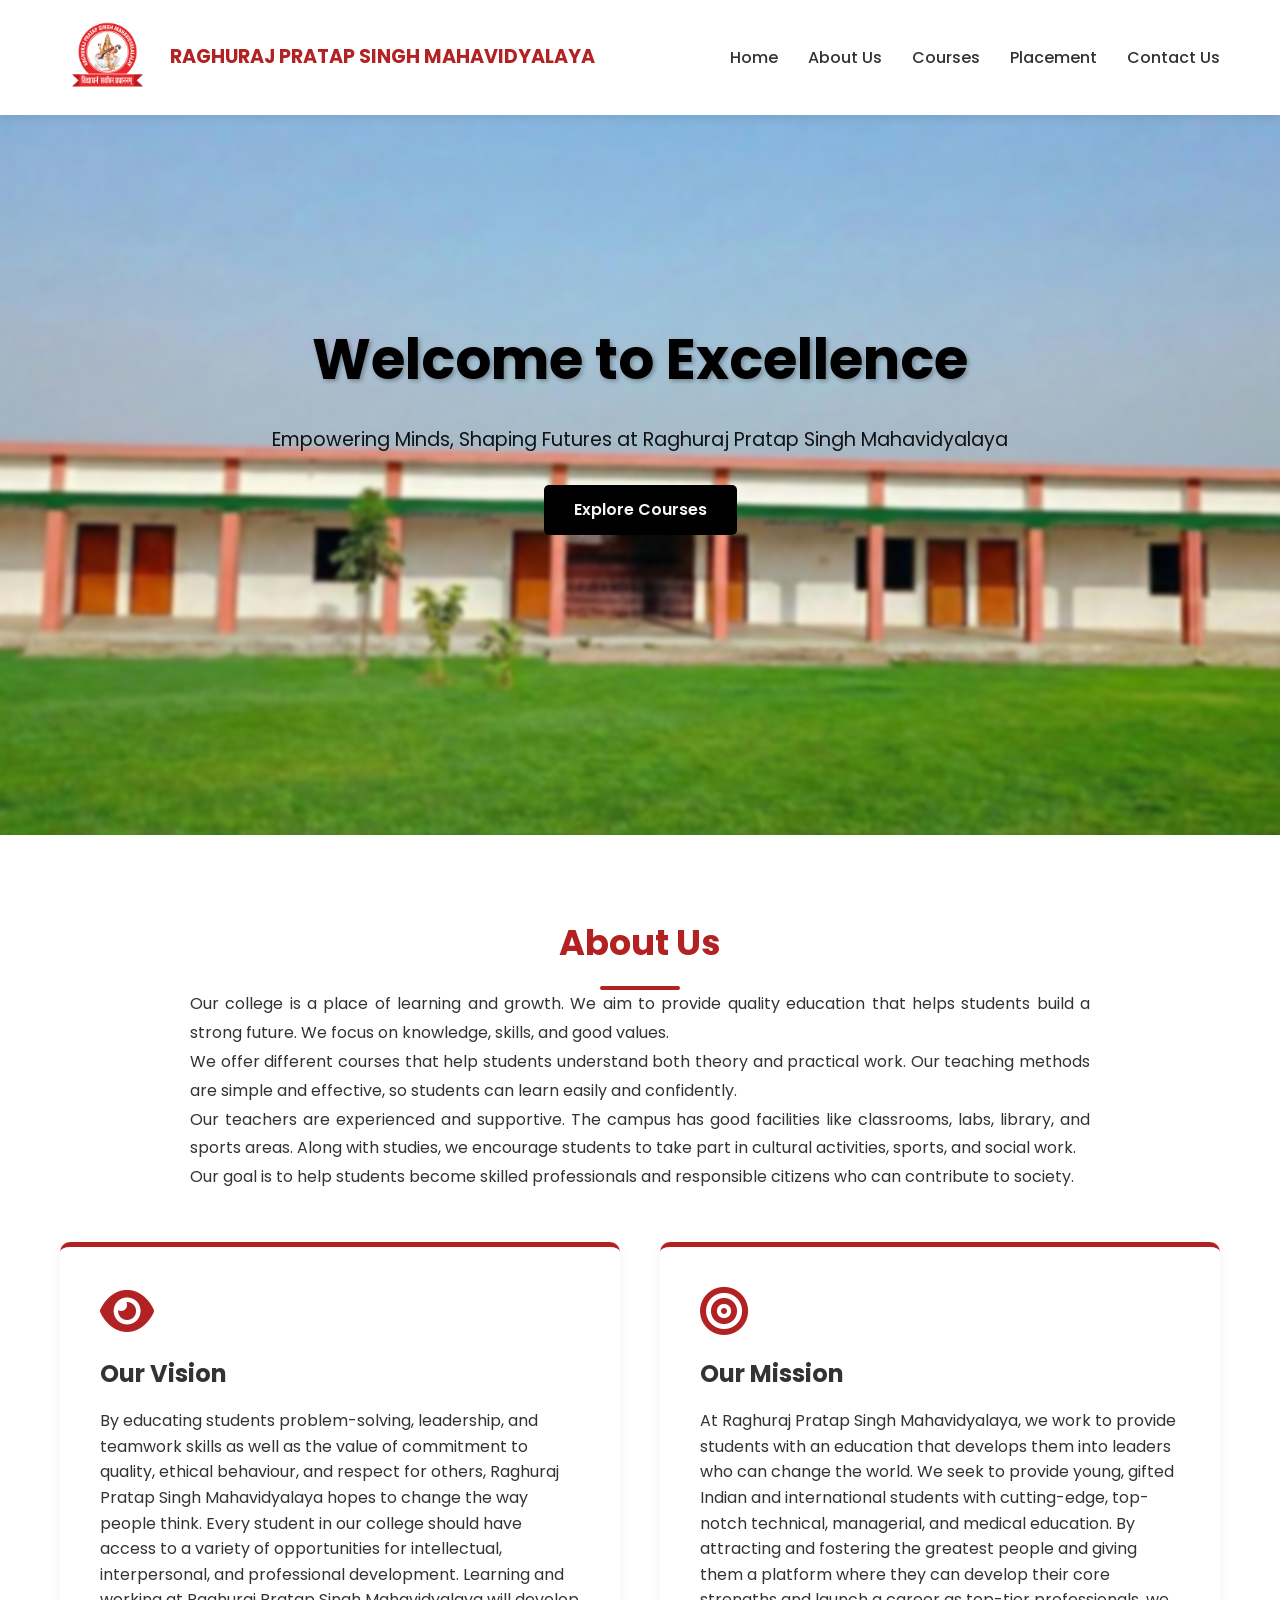
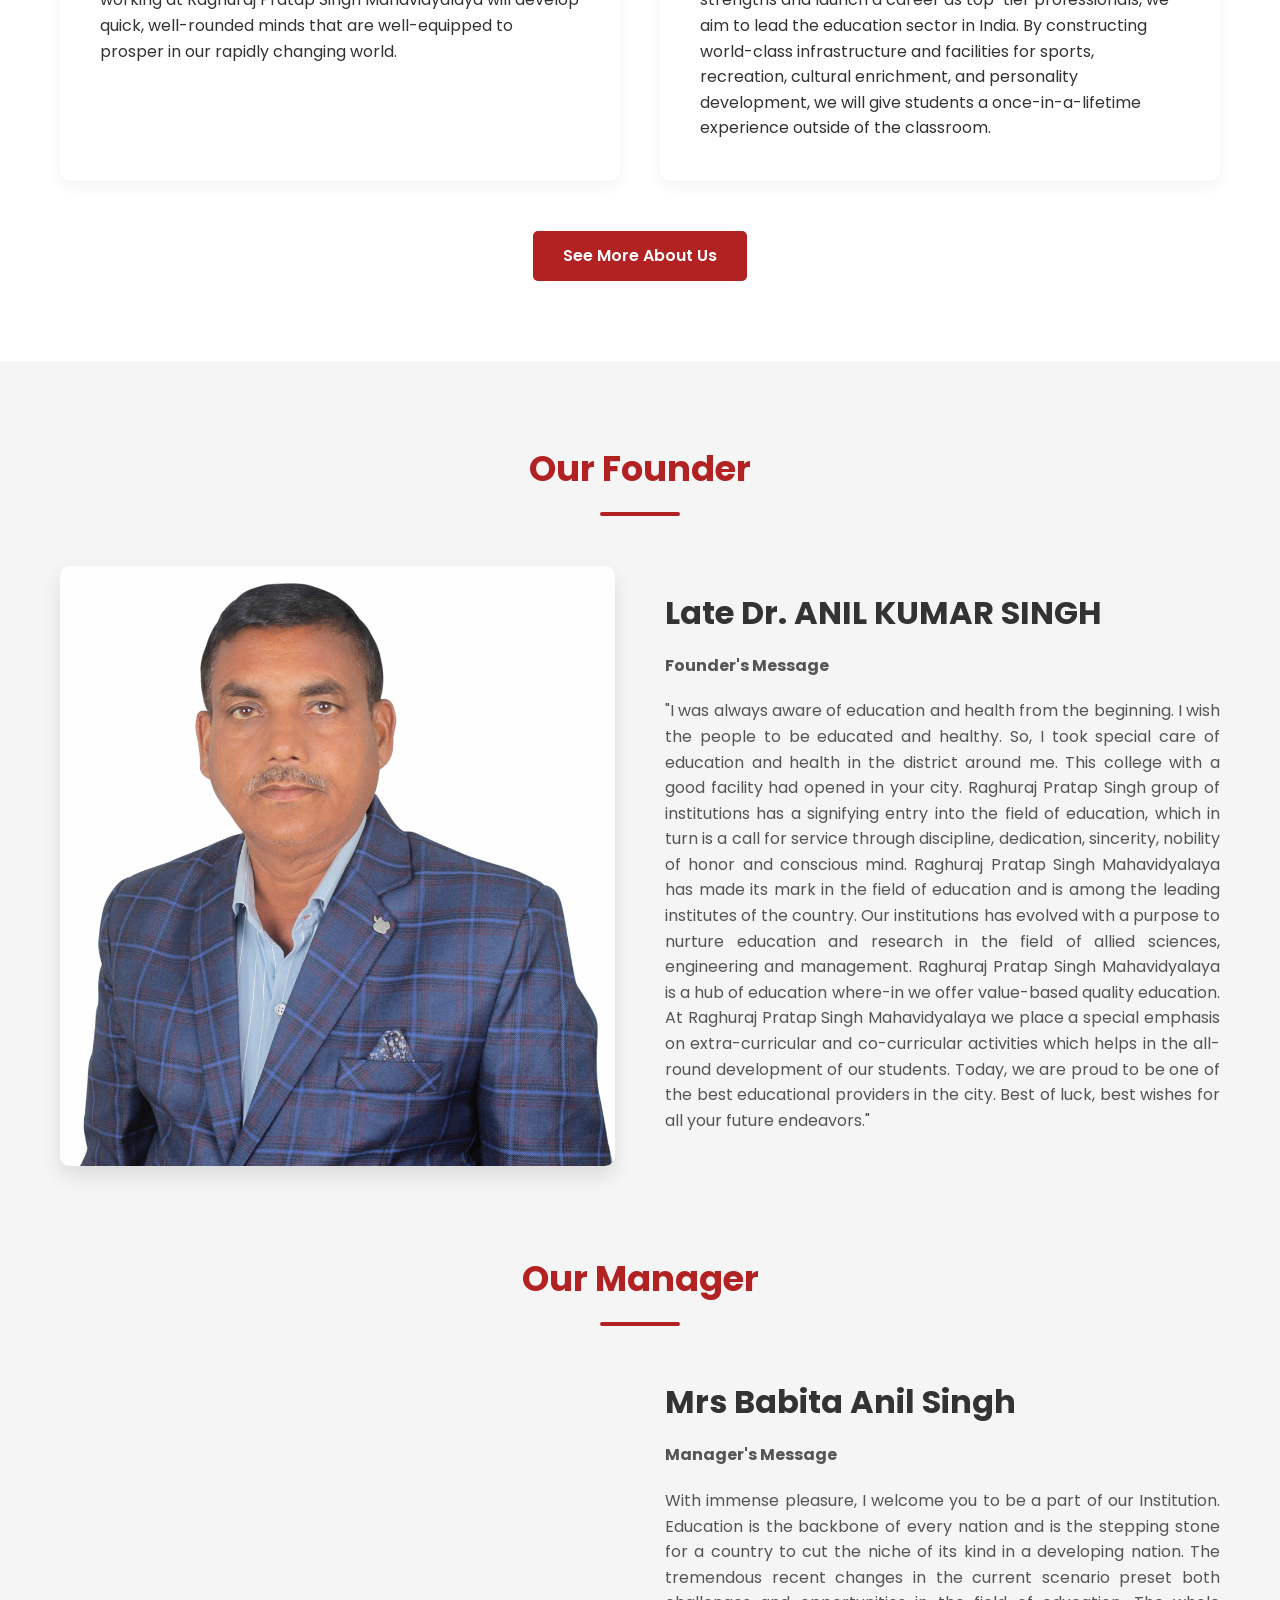
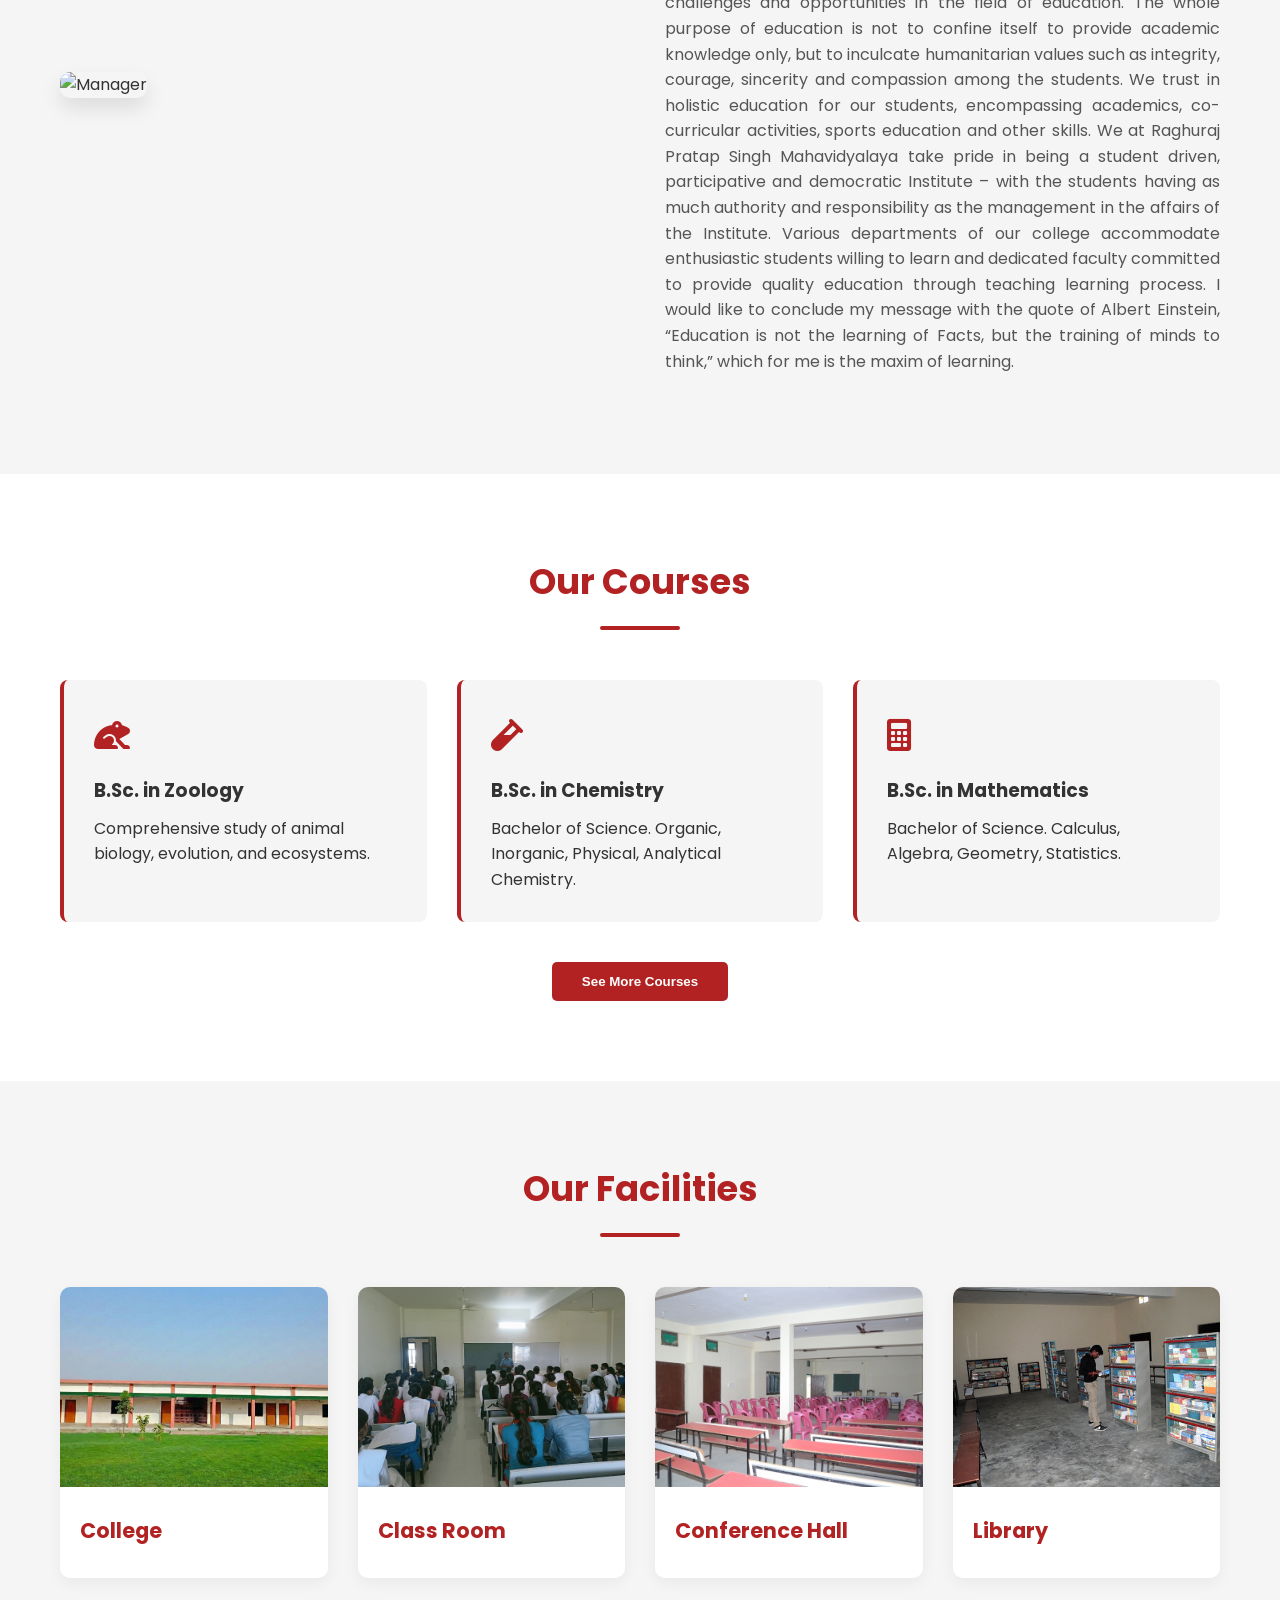
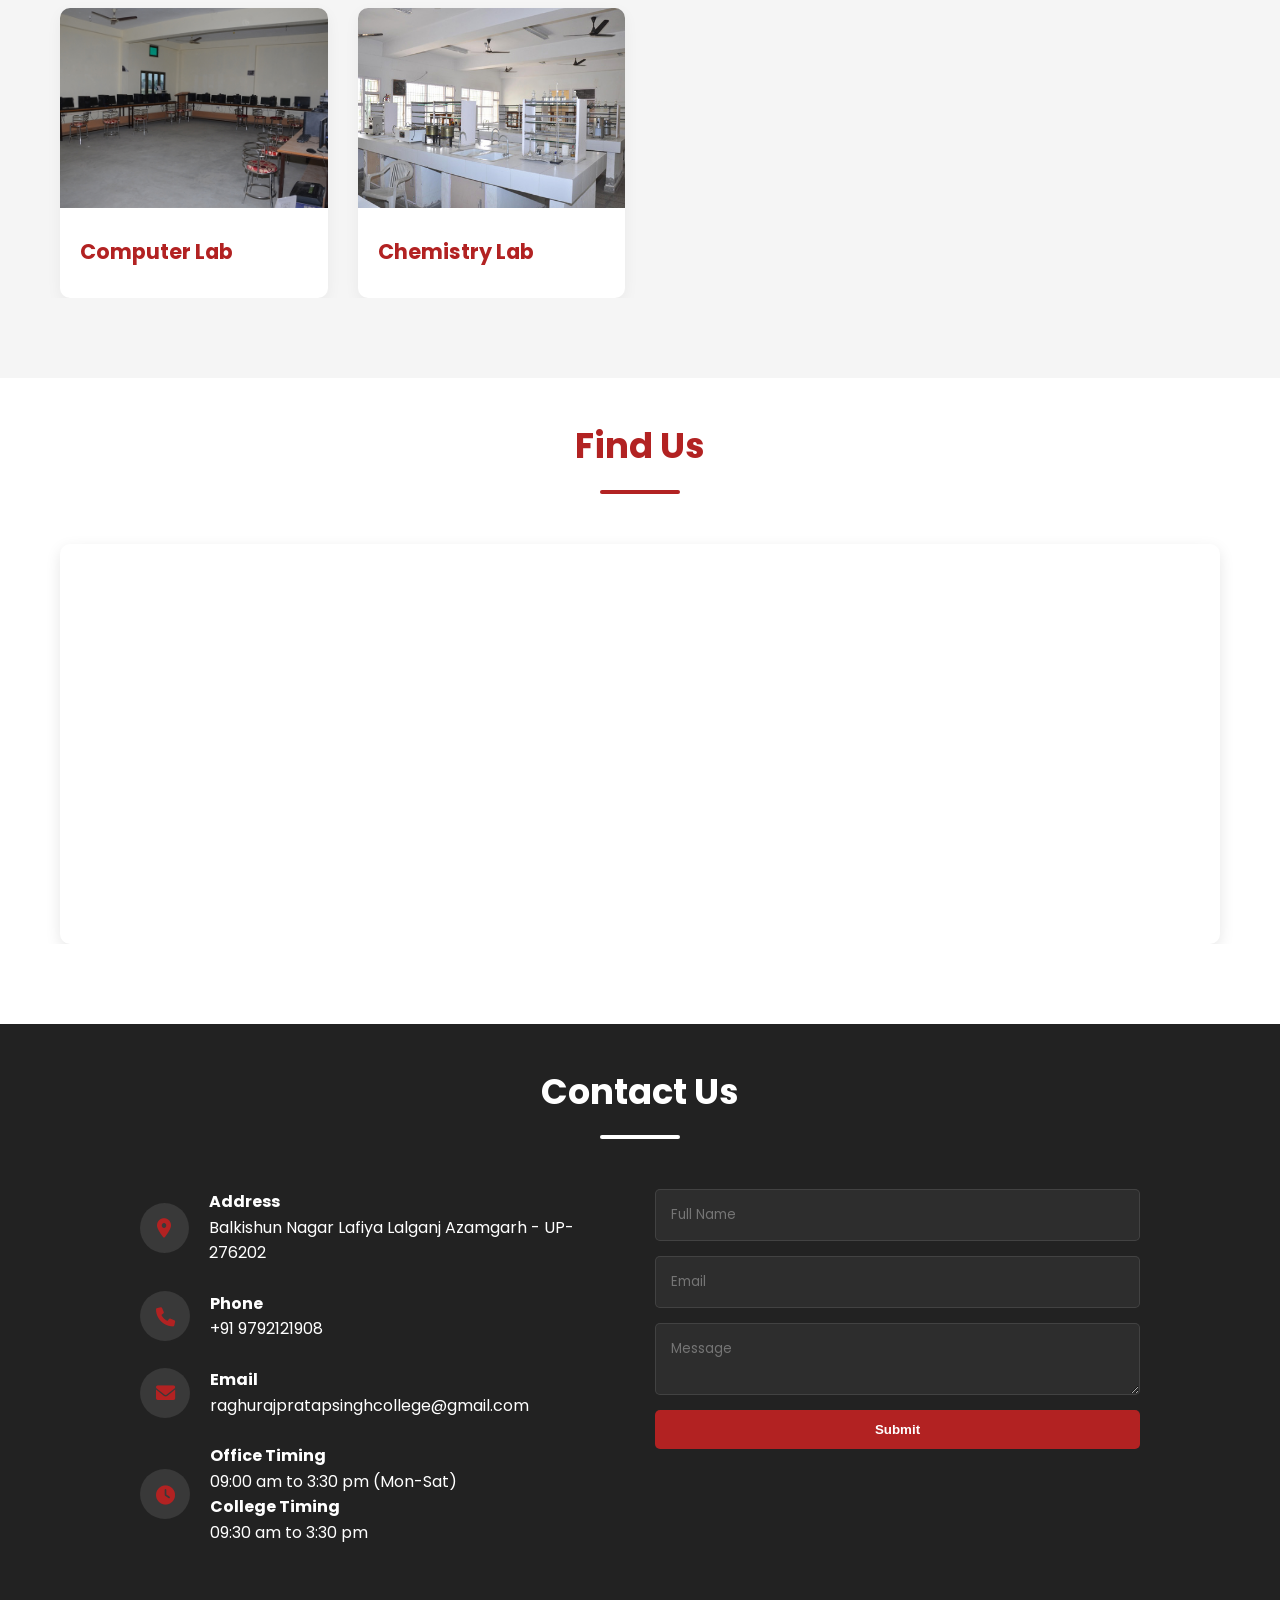
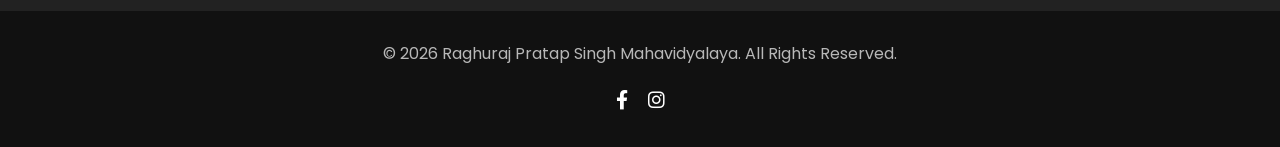
==== index.html @ 6584d087 "version 1" ====
<!doctype html>
<html lang="en">
  <head>
    <meta charset="UTF-8" />
    <meta name="viewport" content="width=device-width, initial-scale=1.0" />
    <title>Raghuraj Pratap Singh Mahavidyalaya</title>
    <link rel="icon" href="logo.png" type="image/x-icon" />
    <link rel="stylesheet" href="style.css" />
    <!-- Google Fonts -->
    <link
      href="https://fonts.googleapis.com/css2?family=Poppins:wght@300;400;500;600;700&display=swap"
      rel="stylesheet"
    />
    <link
      href="https://cdnjs.cloudflare.com/ajax/libs/font-awesome/6.0.0/css/all.min.css"
      rel="stylesheet"
    />
  </head>
  <body>
    <!-- Header Section -->
    <header>
      <div class="container header-content">
        <div class="logo-area">
          <img src="logo.png" alt="College Logo" class="logo" />
          <div class="college-name">
            <h1>RAGHURAJ PRATAP SINGH MAHAVIDYALAYA</h1>
          </div>
        </div>
        <nav>
          <ul class="nav-links">
            <li><a href="#home">Home</a></li>
            <li><a href="about.html">About Us</a></li>
            <li><a href="#courses">Courses</a></li>
            <li><a href="placement.html">Placement</a></li>
            <li><a href="#contact">Contact Us</a></li>
          </ul>

          <div class="burger">
            <div class="line1"></div>
            <div class="line2"></div>
            <div class="line3"></div>
          </div>
        </nav>
      </div>
    </header>

    <!-- Hero Section -->
    <section id="home" class="hero">
      <div class="hero-overlay"></div>
      <div class="hero-content">
        <h1>Welcome to Excellence</h1>
        <p>
          Empowering Minds, Shaping Futures at Raghuraj Pratap Singh
          Mahavidyalaya
        </p>
        <a href="#courses" class="btn">Explore Courses</a>
      </div>
    </section>

    <!-- About Section -->
    <section id="about" class="section-padding">
      <div class="container">
        <div class="section-header">
          <h2>About Us</h2>
          <div class="line"></div>
          <div
            class="about-text"
            style="
              max-width: 900px;
              margin: 0 auto 40px auto;
              text-align: justify;
              line-height: 1.8;
            "
          >
            <p>
              Our college is a place of learning and growth. We aim to provide
              quality education that helps students build a strong future. We
              focus on knowledge, skills, and good values.
            </p>
            <p>
              We offer different courses that help students understand both
              theory and practical work. Our teaching methods are simple and
              effective, so students can learn easily and confidently.
            </p>
            <p>
              Our teachers are experienced and supportive. The campus has good
              facilities like classrooms, labs, library, and sports areas. Along
              with studies, we encourage students to take part in cultural
              activities, sports, and social work.
            </p>
            <p style="margin-bottom: 15px">
              Our goal is to help students become skilled professionals and
              responsible citizens who can contribute to society.
            </p>
          </div>
        </div>

        <!-- Vision & Mission -->
        <div class="grid-2" style="margin-bottom: 50px">
          <div class="card">
            <i class="fas fa-eye icon"></i>
            <h3>Our Vision</h3>
            <p>
              By educating students problem-solving, leadership, and teamwork
              skills as well as the value of commitment to quality, ethical
              behaviour, and respect for others, Raghuraj Pratap Singh
              Mahavidyalaya hopes to change the way people think. Every student
              in our college should have access to a variety of opportunities
              for intellectual, interpersonal, and professional development.
              Learning and working at Raghuraj Pratap Singh Mahavidyalaya will
              develop quick, well-rounded minds that are well-equipped to
              prosper in our rapidly changing world.
            </p>
          </div>
          <div class="card">
            <i class="fas fa-bullseye icon"></i>
            <h3>Our Mission</h3>
            <p>
              At Raghuraj Pratap Singh Mahavidyalaya, we work to provide
              students with an education that develops them into leaders who can
              change the world. We seek to provide young, gifted Indian and
              international students with cutting-edge, top-notch technical,
              managerial, and medical education. By attracting and fostering the
              greatest people and giving them a platform where they can develop
              their core strengths and launch a career as top-tier
              professionals, we aim to lead the education sector in India. By
              constructing world-class infrastructure and facilities for sports,
              recreation, cultural enrichment, and personality development, we
              will give students a once-in-a-lifetime experience outside of the
              classroom.
            </p>
          </div>
        </div>

        <!-- See More Why Choose Us -->
        <div style="text-align: center; margin-top: 30px">
          <a href="about.html" class="btn btn-primary">See More About Us</a>
        </div>
      </div>
    </section>

    <!-- Founder Section -->
    <section class="section-padding bg-light">
      <div class="container">
        <div class="section-header">
          <h2>Our Founder</h2>
          <div class="line"></div>
        </div>
        <div class="founder-content">
          <div class="founder-image">
            <img
              src="founder.png"
              alt="Late Dr. Anil Kumar Singh"
              style="
                width: 100%;
                height: auto;
                border-radius: 10px;
                box-shadow: 0 10px 20px rgba(0, 0, 0, 0.1);
              "
            />
          </div>
          <div class="founder-text">
            <h3>Late Dr. ANIL KUMAR SINGH</h3>
            <p><strong>Founder's Message</strong></p>
            <p style="text-align: justify">
              "I was always aware of education and health from the beginning. I
              wish the people to be educated and healthy. So, I took special
              care of education and health in the district around me. This
              college with a good facility had opened in your city. Raghuraj
              Pratap Singh group of institutions has a signifying entry into the
              field of education, which in turn is a call for service through
              discipline, dedication, sincerity, nobility of honor and conscious
              mind. Raghuraj Pratap Singh Mahavidyalaya has made its mark in the
              field of education and is among the leading institutes of the
              country. Our institutions has evolved with a purpose to nurture
              education and research in the field of allied sciences,
              engineering and management. Raghuraj Pratap Singh Mahavidyalaya is
              a hub of education where-in we offer value-based quality
              education. At Raghuraj Pratap Singh Mahavidyalaya we place a
              special emphasis on extra-curricular and co-curricular activities
              which helps in the all-round development of our students. Today,
              we are proud to be one of the best educational providers in the
              city. Best of luck, best wishes for all your future endeavors."
            </p>
          </div>
        </div>
        <br /><br /><br />
        <div class="section-header">
          <h2>Our Manager</h2>
          <div class="line"></div>
        </div>
        <div class="founder-content">
          <div class="founder-image">
            <img
              src="Manager.png"
              alt="Manager"
              style="
                width: 100%;
                height: auto;
                border-radius: 10px;
                box-shadow: 0 10px 20px rgba(0, 0, 0, 0.1);
              "
            />
          </div>
          <div class="founder-text">
            <h3>Mrs Babita Anil Singh</h3>
            <p><strong>Manager's Message</strong></p>
            <p style="text-align: justify">
              With immense pleasure, I welcome you to be a part of our
              Institution. Education is the backbone of every nation and is the
              stepping stone for a country to cut the niche of its kind in a
              developing nation. The tremendous recent changes in the current
              scenario preset both challenges and opportunities in the field of
              education. The whole purpose of education is not to confine itself
              to provide academic knowledge only, but to inculcate humanitarian
              values such as integrity, courage, sincerity and compassion among
              the students. We trust in holistic education for our students,
              encompassing academics, co-curricular activities, sports education
              and other skills. We at Raghuraj Pratap Singh Mahavidyalaya take
              pride in being a student driven, participative and democratic
              Institute – with the students having as much authority and
              responsibility as the management in the affairs of the Institute.
              Various departments of our college accommodate enthusiastic
              students willing to learn and dedicated faculty committed to
              provide quality education through teaching learning process. I
              would like to conclude my message with the quote of Albert
              Einstein, “Education is not the learning of Facts, but the
              training of minds to think,” which for me is the maxim of
              learning.
            </p>
          </div>
        </div>
      </div>
    </section>

    <!-- Courses Section -->
    <section id="courses" class="section-padding">
      <div class="container">
        <div class="section-header">
          <h2>Our Courses</h2>
          <div class="line"></div>
        </div>
        <div class="grid-3">
          <a href="zoology.html" class="course-card">
            <div class="course-icon"><i class="fas fa-frog"></i></div>
            <h3>B.Sc. in Zoology</h3>
            <p>
              Comprehensive study of animal biology, evolution, and ecosystems.
            </p>
          </a>
          <a href="chemistry.html" class="course-card">
            <div class="course-icon"><i class="fas fa-vial"></i></div>
            <h3>B.Sc. in Chemistry</h3>
            <p>
              Bachelor of Science. Organic, Inorganic, Physical, Analytical
              Chemistry.
            </p>
          </a>
          <a href="mathematics.html" class="course-card">
            <div class="course-icon"><i class="fas fa-calculator"></i></div>
            <h3>B.Sc. in Mathematics</h3>
            <p>Bachelor of Science. Calculus, Algebra, Geometry, Statistics.</p>
          </a>
          <a
            href="botany.html"
            class="course-card hidden-course"
            style="display: none"
          >
            <div class="course-icon"><i class="fas fa-leaf"></i></div>
            <h3>B.Sc. in Botany</h3>
            <p>
              Scientific study of plants, their structure, and relationship to
              the environment.
            </p>
          </a>
          <a
            href="physics.html"
            class="course-card hidden-course"
            style="display: none"
          >
            <div class="course-icon"><i class="fas fa-atom"></i></div>
            <h3>B.Sc. in Physics</h3>
            <p>
              Bachelor of Science. Classical and modern physics, electronics and
              mechanics.
            </p>
          </a>
        </div>
        <div class="see-more-container">
          <button id="see-more-courses" class="btn btn-primary">
            See More Courses
          </button>
        </div>
      </div>
    </section>

    <!-- Facilities Section -->
    <section id="facilities" class="section-padding bg-light">
      <div class="container">
        <div class="section-header">
          <h2>Our Facilities</h2>
          <div class="line"></div>
        </div>
        <div class="grid-3">
          <div class="facility-card">
            <img src="bg.jpeg" alt="College" class="facility-img" />
            <div class="facility-content">
              <h3>College</h3>
            </div>
          </div>

          <div class="facility-card">
            <img src="classroom.jpg" alt="Class Room" class="facility-img" />
            <div class="facility-content">
              <h3>Class Room</h3>
            </div>
          </div>

          <div class="facility-card">
            <img
              src="Auditorium.jpeg"
              alt="Conference Hall"
              class="facility-img"
            />
            <div class="facility-content">
              <h3>Conference Hall</h3>
            </div>
          </div>

          <div class="facility-card">
            <img src="Library.jpg" alt="Library" class="facility-img" />
            <div class="facility-content">
              <h3>Library</h3>
            </div>
          </div>

          <div class="facility-card">
            <img
              src="Computer lab.jpeg"
              alt="Computer lab"
              class="facility-img"
            />
            <div class="facility-content">
              <h3>Computer Lab</h3>
            </div>
          </div>

          <div class="facility-card">
            <img
              src="Chemistry_lab.jpg"
              alt="Chemistry lab"
              class="facility-img"
            />
            <div class="facility-content">
              <h3>Chemistry Lab</h3>
            </div>
          </div>
        </div>
      </div>
    </section>

    <!-- Map Section -->
    <section id="map" class="section-padding">
      <div class="container">
        <div class="section-header">
          <h2>Find Us</h2>
          <div class="line"></div>
        </div>
        <div class="map-container">
          <iframe
            src="https://www.google.com/maps/embed?pb=!1m18!1m12!1m3!1d1632.7465500780747!2d83.05949504992086!3d25.771287511486626!2m3!1f0!2f0!3f0!3m2!1i1024!2i768!4f13.1!3m3!1m2!1s0x3991cf002b338299%3A0x94b04bc28d9e17df!2sRaghuraj%20Pratap%20Singh%20Group%20of%20College!5e1!3m2!1sen!2sin!4v1767987315309!5m2!1sen!2sin"
            width="100%"
            height="450"
            style="border: 0"
            allowfullscreen=""
            loading="lazy"
            referrerpolicy="no-referrer-when-downgrade"
          ></iframe>
        </div>
      </div>
    </section>

    <!-- Contact Section -->
    <section id="contact" class="section-padding bg-dark text-white">
      <div class="container">
        <div class="section-header">
          <h2 style="color: white">Contact Us</h2>
          <div class="line" style="background: white"></div>
        </div>
        <div class="contact-wrapper">
          <div class="contact-info">
            <div class="info-item">
              <i class="fas fa-map-marker-alt"></i>
              <div>
                <h4>Address</h4>
                <p>Balkishun Nagar Lafiya Lalganj Azamgarh - UP- 276202</p>
              </div>
            </div>
            <div class="info-item">
              <i class="fas fa-phone"></i>
              <div>
                <h4>Phone</h4>
                <p>+91 9792121908</p>
              </div>
            </div>
            <div class="info-item">
              <i class="fas fa-envelope"></i>
              <div>
                <h4>Email</h4>
                <p>raghurajpratapsinghcollege@gmail.com</p>
              </div>
            </div>
            <div class="info-item">
              <i class="fas fa-clock"></i>
              <div>
                <h4>Office Timing</h4>
                <p>09:00 am to 3:30 pm (Mon-Sat)</p>
                <h4>College Timing</h4>
                <p>09:30 am to 3:30 pm</p>
              </div>
            </div>
          </div>
          <form
            action="https://api.web3forms.com/submit"
            method="POST"
            class="contact-form"
          >
            <input
              type="hidden"
              name="access_key"
              value="28797ffa-cc59-4fb3-9cc2-4798b27b16ff"
            />
            <input type="text" placeholder="Full Name" name="name" required />
            <input type="email" placeholder="Email" name="email" required />
            <textarea name="message" placeholder="Message" required></textarea>
            <button type="submit" class="btn btn-white">Submit</button>
          </form>
        </div>
      </div>
    </section>

    <!-- Footer -->
    <footer>
      <div class="container">
        <p>
          &copy; 2026 Raghuraj Pratap Singh Mahavidyalaya. All Rights Reserved.
        </p>
        <div class="social-links">
          <a href="https://www.facebook.com/share/16kkAtsJha/"
            ><i class="fab fa-facebook-f"></i
          ></a>
          <!-- <a href="#"><i class="fab fa-twitter"></i></a> -->
          <a
            href="https://www.instagram.com/rpsgoi.balkishunnagar?igsh=MTRqcnkwMTlxeG50cw%3D%3D"
            ><i class="fab fa-instagram"></i
          ></a>
        </div>
      </div>
    </footer>

    <script src="script.js"></script>
  </body>
</html>
---- style.css ----
/* Global Styles */
html,
body {
  overflow-x: hidden;
  width: 100%;
}

:root {
  --primary-color: #b22222; /* Firebrick Red */
  --secondary-color: #ffffff;
  --text-color: #333333;
  --light-bg: #f5f5f5;
  --dark-footer: #111111;
  --transition: all 0.3s ease;
}

* {
  margin: 0;
  padding: 0;
  box-sizing: border-box;
}

body {
  font-family: "Poppins", sans-serif;
  line-height: 1.6;
  color: var(--text-color);
  overflow-x: hidden; /* Prevent horizontal scroll from off-canvas menu */
}

a {
  text-decoration: none;
  color: inherit;
}

ul {
  list-style: none;
}

.container {
  max-width: 1200px;
  margin: 0 auto;
  padding: 0 20px;
  width: 100%;
  overflow-x: hidden;
}

img,
iframe {
  max-width: 100%;
  height: auto;
}

/* Header */
header {
  background-color: var(--secondary-color);
  box-shadow: 0 2px 10px rgba(0, 0, 0, 0.1);
  position: sticky;
  top: 0;
  z-index: 1000;
}

.header-content {
  display: flex;
  justify-content: space-between;
  align-items: center;
  padding: 10px 20px;
}

.logo-area {
  display: flex;
  align-items: center;
  gap: 15px;
}

.logo {
  height: 95px;
  width: auto;
}

.college-name h1 {
  font-size: 1.2rem;
  color: var(--primary-color);
  font-weight: 700;
  margin: 0;
}

nav {
  display: flex;
  align-items: center;
}

.nav-links {
  display: flex;
  gap: 30px;
}

.nav-links li a {
  font-weight: 500;
  font-size: 1rem;
  transition: var(--transition);
  position: relative;
  color: #333;
}

.nav-links li a::after {
  content: "";
  position: absolute;
  width: 0;
  height: 2px;
  bottom: -5px;
  left: 0;
  background-color: var(--primary-color);
  transition: var(--transition);
}

.nav-links li a:hover::after {
  width: 100%;
}

.nav-links li a:hover {
  color: var(--primary-color);
}

/* Mobile Nav */
.burger {
  display: none;
  cursor: pointer;
}

.burger div {
  width: 25px;
  height: 3px;
  background-color: #333;
  margin: 5px;
  transition: var(--transition);
}

/* Hero Section */
.hero {
  height: 80vh;
  position: relative;
  display: flex;
  align-items: center;
  justify-content: center;
  text-align: center;
  color: black;
  overflow: hidden;
  width: 100%;
}

.hero::before {
  content: "";
  position: absolute;
  top: 0;
  left: 0;
  width: 100%;
  height: 100%;
  background: url("bg.jpeg") no-repeat center center/cover;
  filter: blur(2px);
  z-index: 0;
  transform: scale(1.1); /* Prevent blurred edges */
}

.hero-overlay {
  position: absolute;
  top: 0;
  left: 0;
  width: 100%;
  height: 100%;
}

.hero-content {
  position: relative;
  z-index: 1;
  max-width: 1200px;
  padding: 0 20px;
  transform: translateY(-50px);
}

.hero-content h1 {
  font-size: 3.5rem;
  margin-bottom: 20px;
  font-weight: 700;
  text-shadow: 2px 2px 4px rgba(0, 0, 0, 0.3);
}

.hero-content p {
  font-size: 1.2rem;
  margin-bottom: 30px;
  opacity: 0.9;
}

.btn {
  display: inline-block;
  padding: 12px 30px;
  background-color: #000000;
  color: #f5f5f5;
  font-weight: 600;
  border-radius: 5px;
  transition: var(--transition);
}
/* .btn {
    display: inline-block;
    padding: 12px 30px;
    background-color: white;
    color: var(--primary-color);
    font-weight: 600;
    border-radius: 5px;
    transition: var(--transition);
    border: 2px solid white;
} */

.btn:hover {
  background-color: grey;
  color: white;
}

.btn-white {
  background-color: var(--primary-color);
  color: white;
  border: none;
}

.btn-white:hover {
  background-color: #8b1a1a;
}

/* Sections */
.section-padding {
  padding: 80px 0;
}

.bg-light {
  background-color: var(--light-bg);
}

.section-header {
  text-align: center;
  margin-bottom: 50px;
}

.section-header h2 {
  font-size: 2.2rem;
  color: var(--primary-color);
  margin-bottom: 15px;
}

.line {
  width: 80px;
  height: 4px;
  background-color: var(--primary-color);
  margin: 0 auto;
  border-radius: 2px;
}

/* Vision Mission */
.grid-2 {
  display: grid;
  grid-template-columns: repeat(auto-fit, minmax(280px, 1fr));
  gap: 40px;
}

.card {
  background: white;
  padding: 40px;
  border-radius: 10px;
  box-shadow: 0 5px 15px rgba(0, 0, 0, 0.05);
  text-align: left;
  transition: var(--transition);
  border-top: 5px solid var(--primary-color);
}

.card:hover {
  transform: translateY(-10px);
  box-shadow: 0 15px 30px rgba(0, 0, 0, 0.1);
}

.icon {
  font-size: 3rem;
  color: var(--primary-color);
  margin-bottom: 20px;
}

.card h3 {
  margin-bottom: 15px;
  font-size: 1.5rem;
}

/* Founder */
.founder-content {
  display: flex;
  align-items: center;
  gap: 50px;
  flex-wrap: wrap;
  width: 100%;
}

.founder-image {
  flex: 1;
  min-width: 250px;
}

.img-placeholder {
  width: 100%;
  height: 350px;
  background-color: #ddd;
  display: flex;
  align-items: center;
  justify-content: center;
  border-radius: 10px;
  color: #999;
  font-size: 5rem;
  border: 10px solid white;
  box-shadow: 0 10px 20px rgba(0, 0, 0, 0.1);
}

.founder-text {
  flex: 1;
  min-width: 250px;
}

.founder-text h3 {
  font-size: 2rem;
  margin-bottom: 15px;
  color: #333;
}

.founder-text p {
  margin-bottom: 20px;
  color: #555;
}

/* Courses */
.grid-3 {
  display: grid;
  grid-template-columns: repeat(auto-fit, minmax(250px, 1fr));
  gap: 30px;
}

.course-card {
  background: var(--light-bg);
  padding: 30px;
  border-radius: 8px;
  transition: var(--transition);
  border-left: 4px solid var(--primary-color);
}

.course-card:hover {
  background: white;
  box-shadow: 0 5px 15px rgba(0, 0, 0, 0.08);
}

.course-icon {
  font-size: 2rem;
  color: var(--primary-color);
  margin-bottom: 15px;
}

.course-card h3 {
  margin-bottom: 10px;
}

/* Contact */
#contact.section-padding {
  padding: 40px 0;
}

.bg-dark {
  background-color: #222;
}

.text-white {
  color: white;
}

.contact-wrapper {
  display: flex;
  flex-wrap: wrap;
  gap: 30px;
  justify-content: center;
  max-width: 1000px;
  margin: 0 auto;
}

.contact-info {
  flex: 1;
  min-width: 280px;
}

.info-item {
  display: flex;
  align-items: center;
  gap: 20px;
  margin-bottom: 25px;
}

.info-item i {
  width: 50px;
  height: 50px;
  background: rgba(255, 255, 255, 0.1);
  display: flex;
  align-items: center;
  justify-content: center;
  border-radius: 50%;
  color: var(--primary-color);
  font-size: 1.2rem;
}

.contact-form {
  flex: 1;
  min-width: 280px;
  display: flex;
  flex-direction: column;
  gap: 15px;
}

.contact-form input,
.contact-form textarea {
  padding: 15px;
  background: rgba(255, 255, 255, 0.05);
  border: 1px solid rgba(255, 255, 255, 0.1);
  color: white;
  border-radius: 5px;
  font-family: inherit;
}

.contact-form input:focus,
.contact-form textarea:focus {
  outline: none;
  border-color: var(--primary-color);
}

/* Footer */
footer {
  background-color: var(--dark-footer);
  color: rgba(255, 255, 255, 0.7);
  padding: 30px 0;
  text-align: center;
}

footer .container {
  display: flex;
  flex-direction: column;
  align-items: center;
  gap: 20px;
}

.social-links {
  display: flex;
  gap: 20px;
}

.social-links a {
  color: white;
  font-size: 1.2rem;
  transition: var(--transition);
}

.social-links a:hover {
  color: var(--primary-color);
}

/* Media Queries */
@media (max-width: 768px) {
  .nav-links {
    position: absolute;
    right: 0;
    height: 92vh;
    top: 100%; /* Position directly below the header */
    background-color: white;
    display: flex;
    flex-direction: column;
    align-items: center;
    width: 100%;
    max-width: 100vw;
    transform: translateX(100%);
    transition: transform 0.5s ease-in;
    padding-top: 50px;
    box-shadow: -2px 5px 10px rgba(0, 0, 0, 0.1);
  }

  .nav-links.nav-active {
    transform: translateX(0%);
  }

  .burger {
    display: block;
  }

  .hero-content h1 {
    font-size: 2.5rem;
  }

  .header-content {
    padding: 15px 20px;
  }

  .logo {
    height: 65px;
  }

  .college-name h1 {
    font-size: 1rem;
    white-space: normal;
  }

  .section-padding {
    padding: 40px 0;
  }

  .card {
    padding: 20px;
  }

  .founder-content {
    gap: 20px;
  }

  .founder-image,
  .founder-text {
    min-width: 100% !important;
  }

  .gallery-grid {
    grid-template-columns: repeat(auto-fit, minmax(250px, 1fr));
  }
}

/* Gallery Styles */
.gallery-grid {
  display: grid;
  grid-template-columns: repeat(auto-fit, minmax(280px, 1fr));
  gap: 20px;
}

.gallery-item {
  overflow: hidden;
  border-radius: 10px;
  box-shadow: 0 5px 15px rgba(0, 0, 0, 0.1);
  height: 250px;
}

.gallery-item img {
  width: 100%;
  height: 100%;
  object-fit: cover;
  transition: transform 0.5s ease;
}

.gallery-item:hover img {
  transform: scale(1.1);
}

/* Facilities Styles */
.facility-card {
  background: white;
  border-radius: 10px;
  overflow: hidden;
  box-shadow: 0 5px 15px rgba(0, 0, 0, 0.05);
  transition: var(--transition);
  height: 100%;
}

.facility-card:hover {
  transform: translateY(-5px);
  box-shadow: 0 15px 30px rgba(0, 0, 0, 0.1);
}

.facility-img {
  width: 100%;
  height: 200px;
  object-fit: cover;
}

.facility-content {
  padding: 20px;
}

.facility-content h3 {
  color: var(--primary-color);
  margin-bottom: 10px;
  font-size: 1.3rem;
}

.facility-content p {
  font-size: 0.95rem;
  color: #555;
  margin-bottom: 10px;
}

.facility-content ul {
  list-style: disc;
  margin-left: 20px;
  margin-bottom: 10px;
  color: #555;
  font-size: 0.9rem;
}

/* See More Button */
.see-more-container {
  text-align: center;
  margin-top: 40px;
}

.btn-primary {
  background-color: var(--primary-color);
  color: white;
  border: none;
  cursor: pointer;
}

.btn-primary:hover {
  background-color: #8b1a1a;
}

/* Placement Form Styles */
.form-container {
  max-width: 600px;
  margin: 0 auto;
  background: white;
  padding: 40px;
  border-radius: 10px;
  box-shadow: 0 5px 25px rgba(0, 0, 0, 0.1);
  border-top: 5px solid var(--primary-color);
}

.placement-form {
  display: flex;
  flex-direction: column;
  gap: 20px;
}

.form-group {
  display: flex;
  flex-direction: column;
  gap: 8px;
  text-align: left;
}

.form-group label {
  font-weight: 500;
  color: #333;
  font-size: 0.95rem;
}

.form-group input,
.form-group select,
.form-group textarea {
  padding: 12px;
  border: 1px solid #ddd;
  border-radius: 5px;
  font-family: inherit;
  font-size: 1rem;
  transition: var(--transition);
}

.form-group input:focus,
.form-group select:focus,
.form-group textarea:focus {
  outline: none;
  border-color: var(--primary-color);
  box-shadow: 0 0 0 2px rgba(178, 34, 34, 0.1);
}

.form-grid {
  display: grid;
  grid-template-columns: 1fr 1fr;
  gap: 20px;
}

@media (max-width: 600px) {
  .form-grid {
    grid-template-columns: 1fr;
  }
  .form-container {
    padding: 20px;
  }
}

/* Map Section */
#map.section-padding {
  padding-top: 40px;
}

.map-container {
  width: 100%;
  overflow: hidden;
  border-radius: 10px;
  box-shadow: 0 5px 15px rgba(0, 0, 0, 0.1);
}

.map-container iframe {
  width: 100%;
  height: 400px;
  display: block;
}

@media (max-width: 768px) {
  .map-container iframe {
    height: 300px;
  }
}
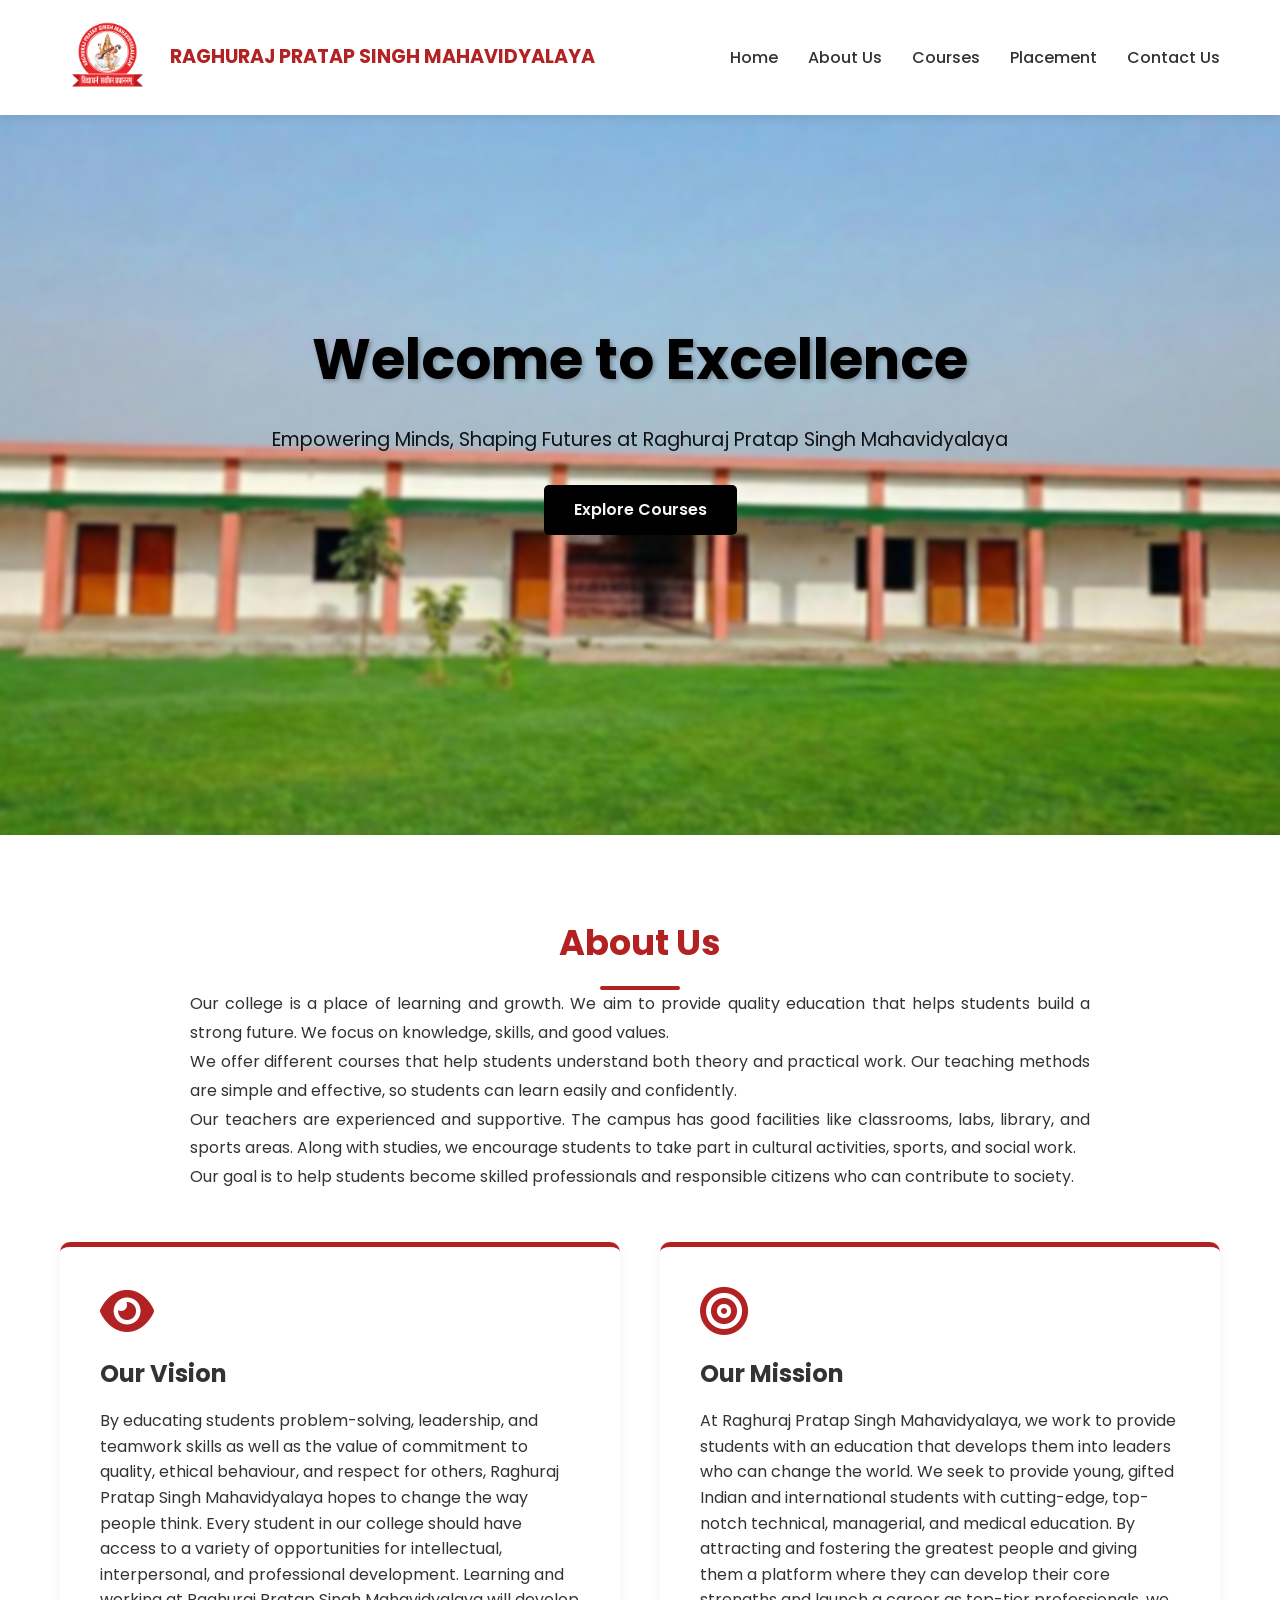
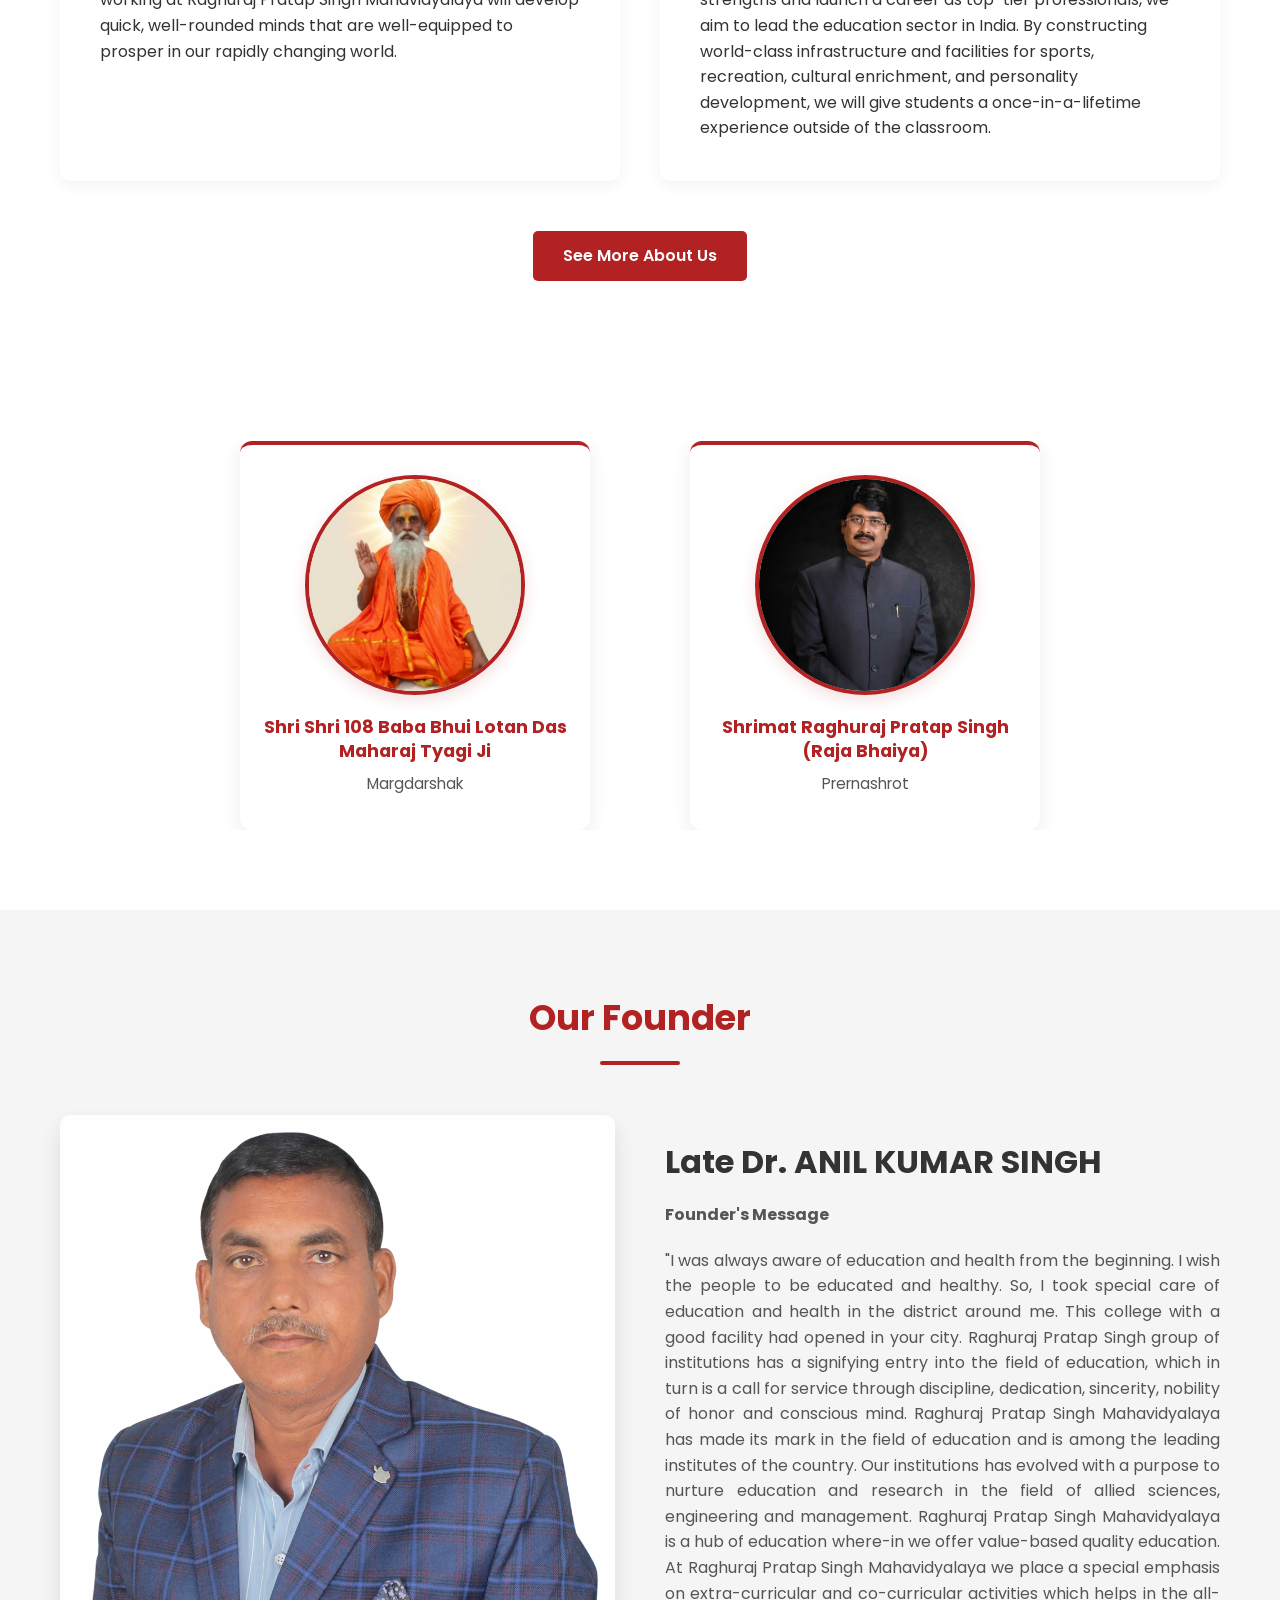
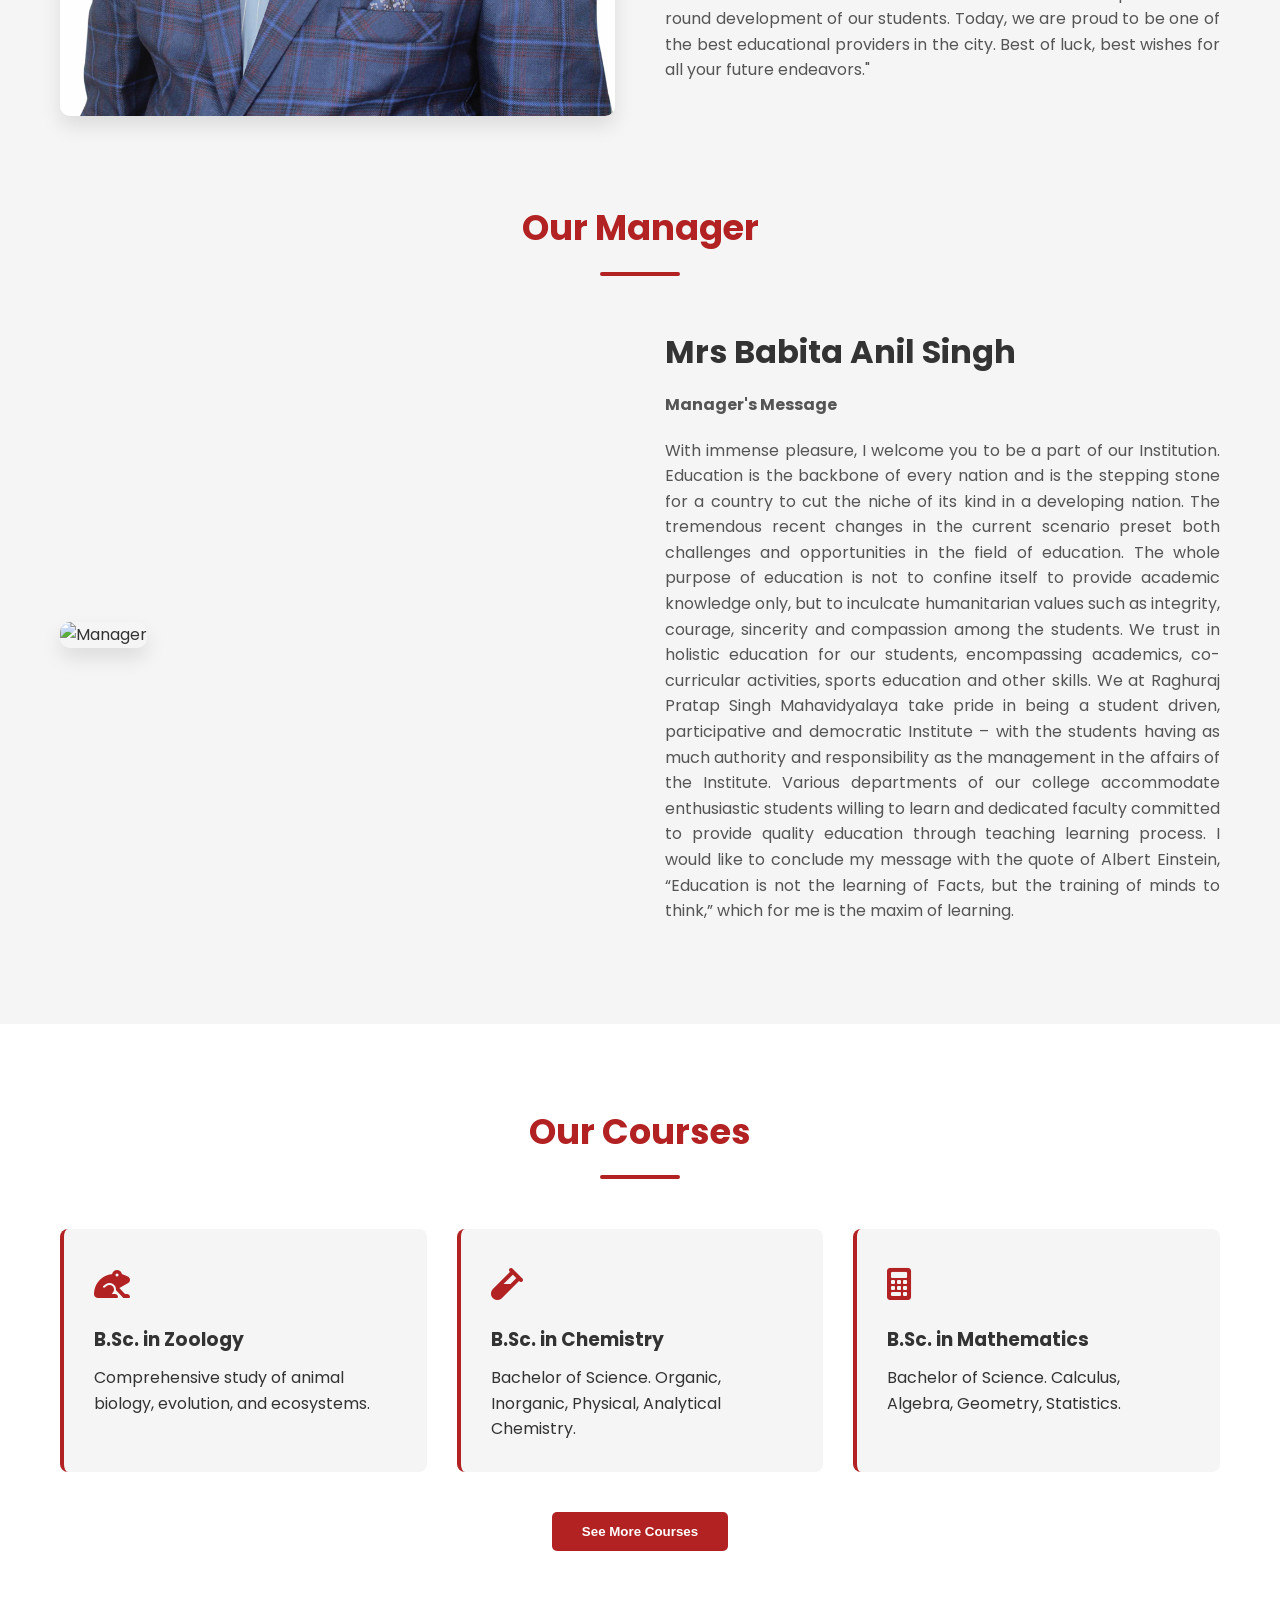
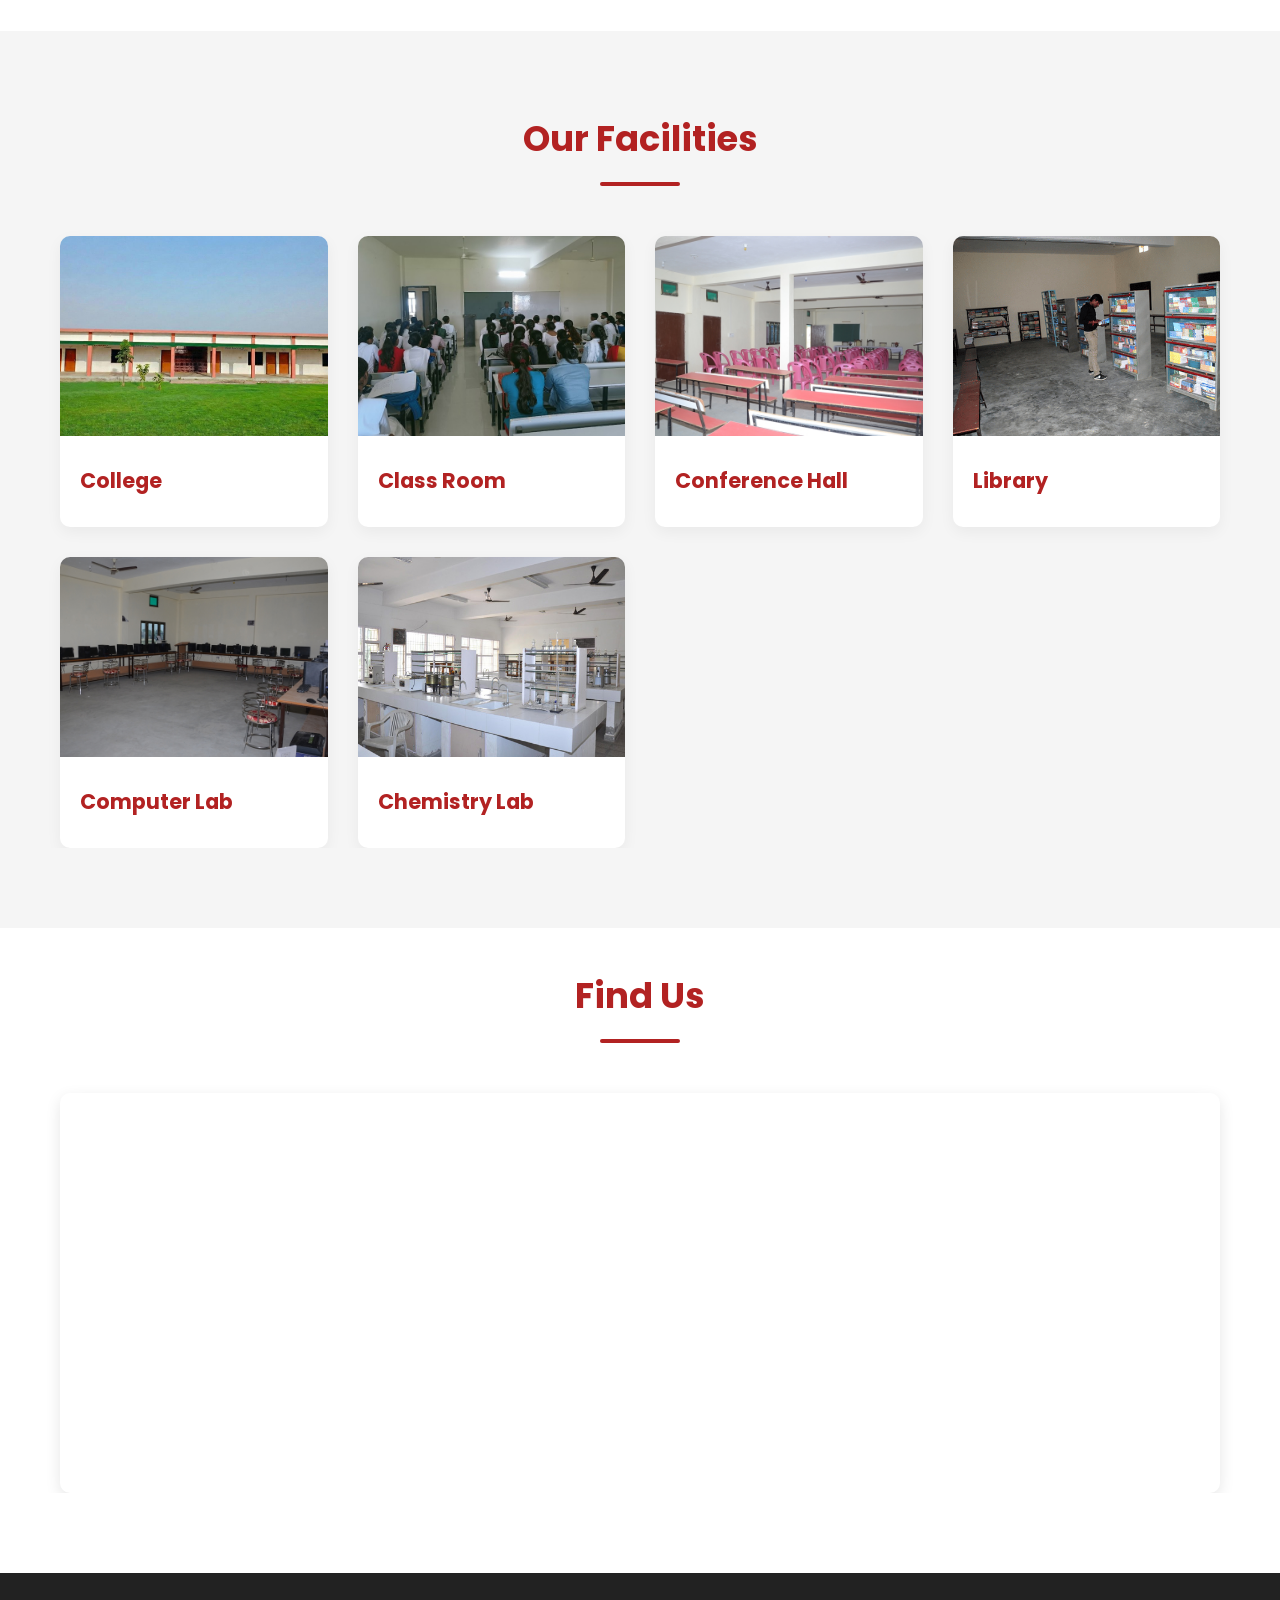
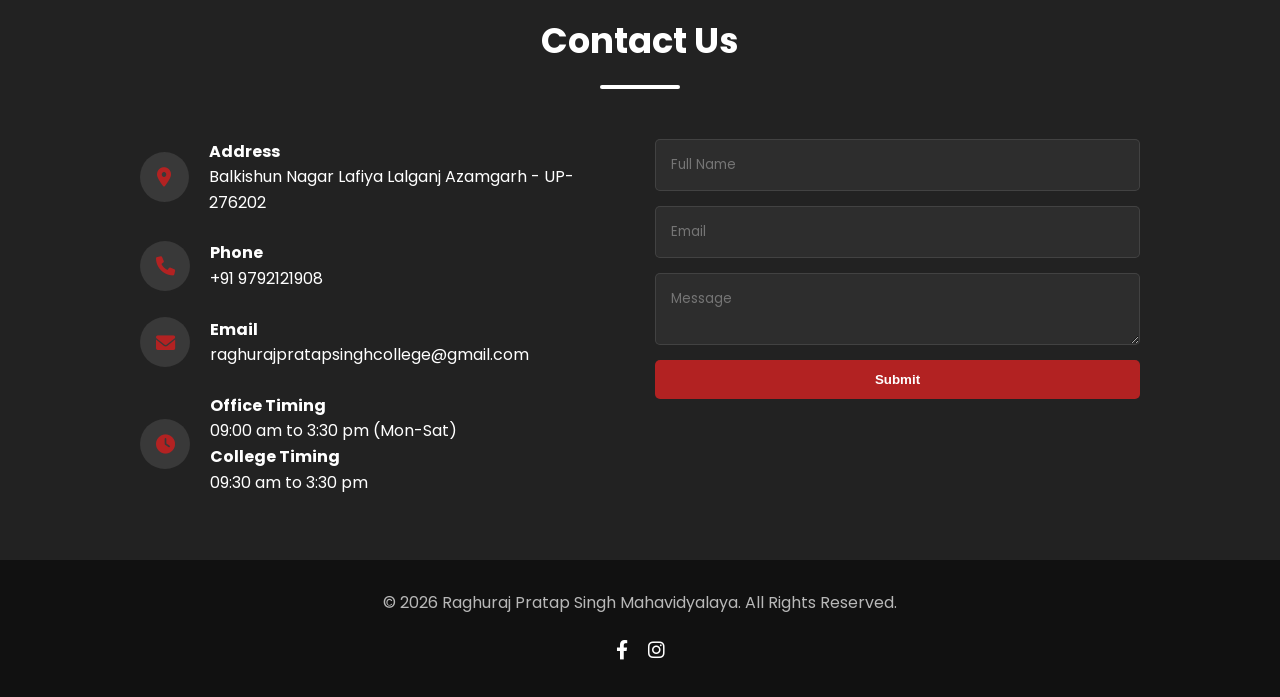
==== commit 50f2afc2: "added patron" ====
--- a/index.html
+++ b/index.html
@@ -139,6 +139,38 @@
       </div>
     </section>
 
+    <!-- Patron Section -->
+    <section class="section-padding">
+      <div class="container">
+        <div class="patron-grid">
+          <div class="patron-card">
+            <div class="patron-img-wrapper">
+              <img
+                src="Lotan baba.jpeg"
+                alt="Shri Shri 108 Baba Bhui Lotan Das Maharaj Tyagi Ji"
+                class="patron-img"
+              />
+            </div>
+            <h3>Shri Shri 108 Baba Bhui Lotan Das Maharaj Tyagi Ji</h3>
+            <p>Margdarshak</p>
+          </div>
+          <div class="patron-card">
+            <div class="patron-img-wrapper">
+              <img
+              src="Raja bhaiya.jpeg"
+              alt="Shrimat Raghuraj Pratap Singh Ji alias Raja Bhaiya"
+              class="patron-img"
+              />
+            </div>
+            <h3>Shrimat Raghuraj Pratap Singh (Raja Bhaiya)</h3>
+            <!-- <p class="patron-alias"> alias Raja Bhaiya</p> -->
+            <p>Prernashrot</p>
+            <!-- <p>Alias</p> -->
+          </div>
+        </div>
+      </div>
+    </section>
+
     <!-- Founder Section -->
     <section class="section-padding bg-light">
       <div class="container">
--- a/style.css
+++ b/style.css
@@ -284,6 +284,81 @@
 .card h3 {
   margin-bottom: 15px;
   font-size: 1.5rem;
+}
+
+/* Patron Section */
+.patron-grid {
+  display: grid;
+  grid-template-columns: repeat(2, 1fr);
+  gap: 100px;
+  max-width: 800px;
+  margin: 0 auto;
+}
+
+.patron-card {
+  background: white;
+  padding: 30px 20px;
+  border-radius: 12px;
+  text-align: center;
+  box-shadow: 0 5px 20px rgba(0, 0, 0, 0.08);
+  transition: var(--transition);
+  border-top: 4px solid var(--primary-color);
+}
+
+.patron-card:hover {
+  transform: translateY(-6px);
+  box-shadow: 0 12px 30px rgba(0, 0, 0, 0.12);
+}
+
+.patron-img-wrapper {
+  width: 220px;
+  height: 220px;
+  margin: 0 auto 20px auto;
+  border-radius: 50%;
+  overflow: hidden;
+  border: 4px solid var(--primary-color);
+  box-shadow: 0 5px 15px rgba(178, 34, 34, 0.15);
+}
+
+.patron-img {
+  width: 100%;
+  height: 100%;
+  object-fit: cover;
+}
+
+.patron-card h3 {
+  font-size: 1.1rem;
+  color: var(--primary-color);
+  margin-bottom: 8px;
+  line-height: 1.4;
+}
+
+.patron-card p {
+  font-size: 0.95rem;
+  color: #555;
+  margin-bottom: 4px;
+}
+
+.patron-alias {
+  font-style: italic;
+  color: #777 !important;
+  margin-bottom: 8px !important;
+}
+
+@media (max-width: 600px) {
+  .patron-grid {
+    grid-template-columns: 1fr;
+    gap: 25px;
+  }
+
+  .patron-img-wrapper {
+    width: 170px;
+    height: 170px;
+  }
+
+  .patron-card h3 {
+    font-size: 1rem;
+  }
 }
 
 /* Founder */
@@ -524,6 +599,98 @@
   .gallery-grid {
     grid-template-columns: repeat(auto-fit, minmax(250px, 1fr));
   }
+
+  /* Vision and Mission */
+  .grid-2 {
+    grid-template-columns: 1fr;
+    gap: 20px;
+  }
+
+  .card {
+    padding: 24px;
+  }
+
+  .card h3 {
+    font-size: 1.25rem;
+  }
+
+  /* Our Courses and Our Facilities */
+  #courses .grid-3,
+  #facilities .grid-3 {
+    grid-template-columns: 1fr;
+    gap: 20px;
+  }
+
+  .course-card,
+  .facility-content {
+    padding: 20px;
+  }
+
+  .facility-img {
+    height: 190px;
+  }
+
+  /* Contact */
+  .contact-wrapper {
+    flex-direction: column;
+    gap: 20px;
+  }
+
+  .info-item {
+    align-items: flex-start;
+    gap: 12px;
+  }
+
+  .info-item i {
+    width: 40px;
+    height: 40px;
+    font-size: 1rem;
+    flex-shrink: 0;
+  }
+
+  .contact-info,
+  .contact-form {
+    min-width: 100%;
+  }
+
+  .contact-info p,
+  .contact-form input,
+  .contact-form textarea {
+    word-break: break-word;
+  }
+
+  .contact-form textarea {
+    min-height: 120px;
+  }
+
+  .contact-form .btn {
+    width: 100%;
+    text-align: center;
+  }
+}
+
+@media (max-width: 480px) {
+  .section-header h2 {
+    font-size: 1.8rem;
+  }
+
+  .card,
+  .course-card,
+  .facility-content {
+    padding: 16px;
+  }
+
+  .facility-img {
+    height: 170px;
+  }
+
+  #contact.section-padding {
+    padding: 30px 0;
+  }
+
+  .info-item {
+    margin-bottom: 18px;
+  }
 }
 
 /* Gallery Styles */
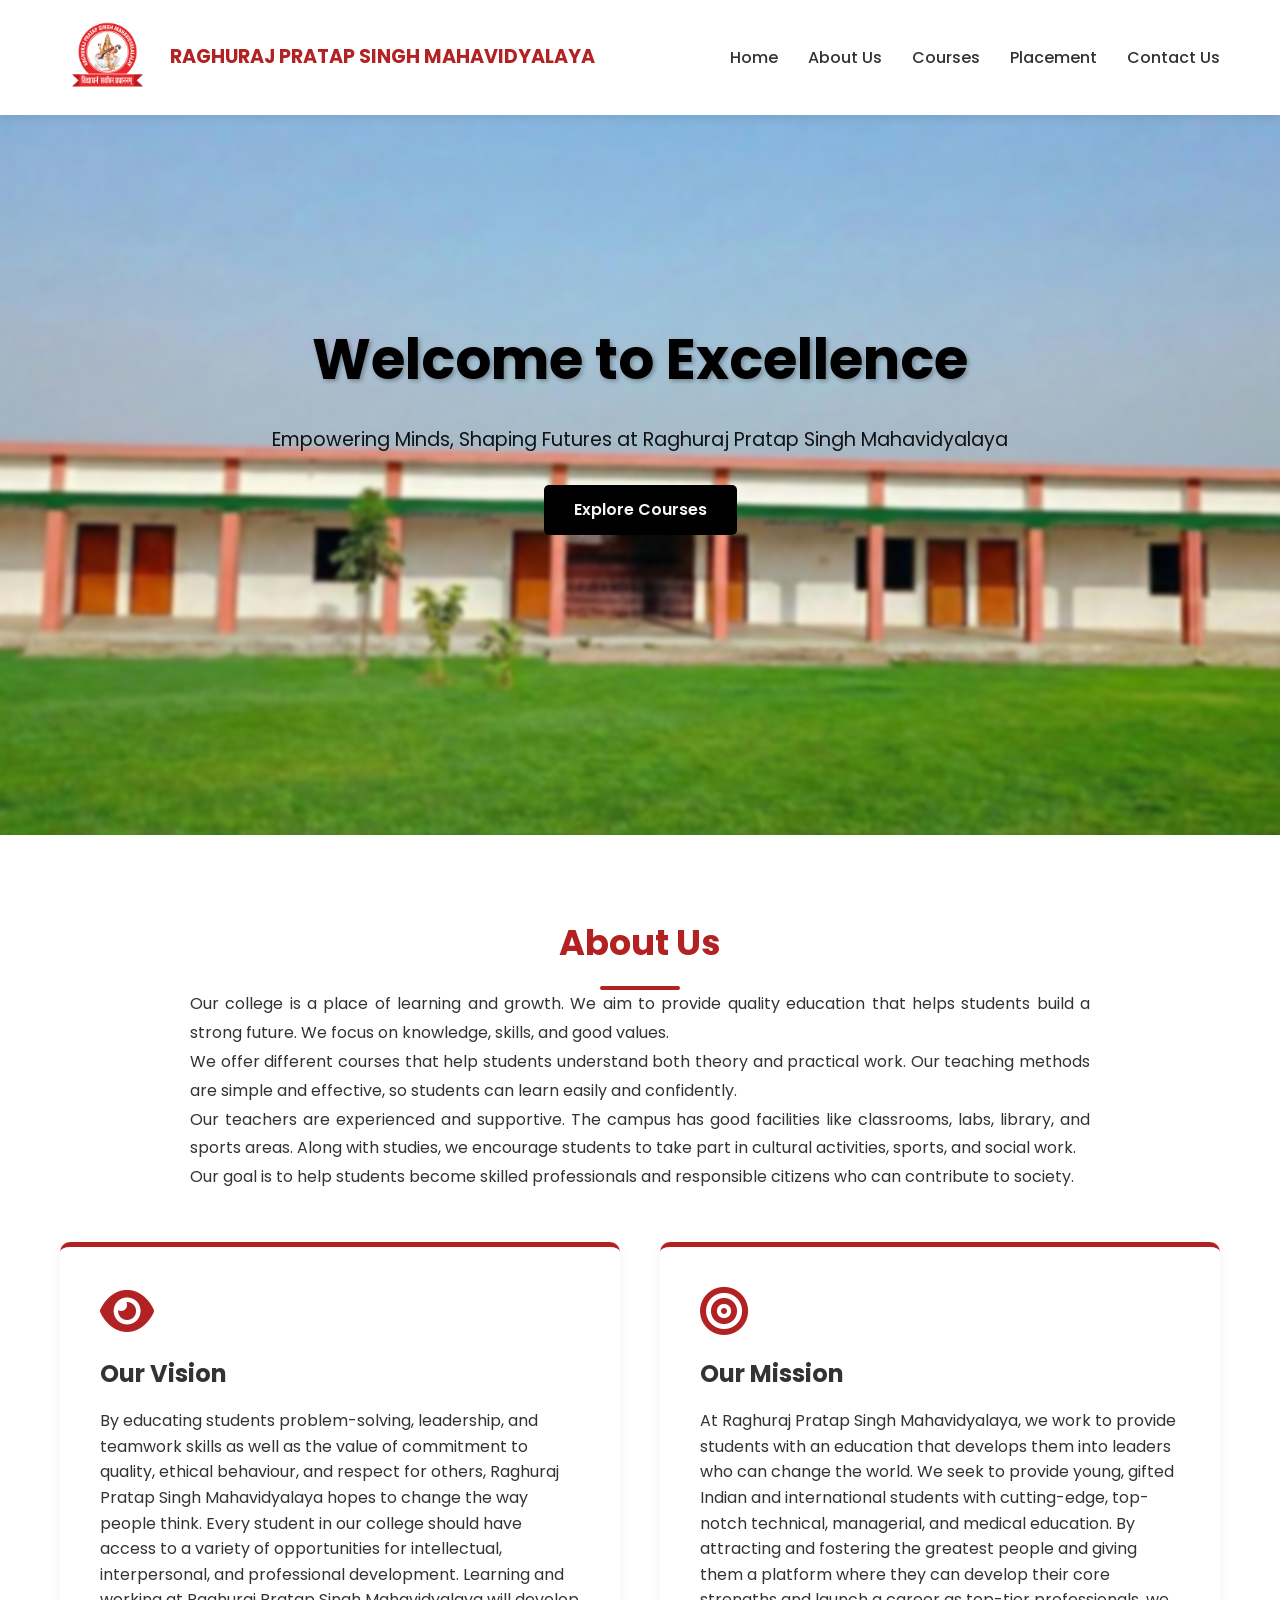
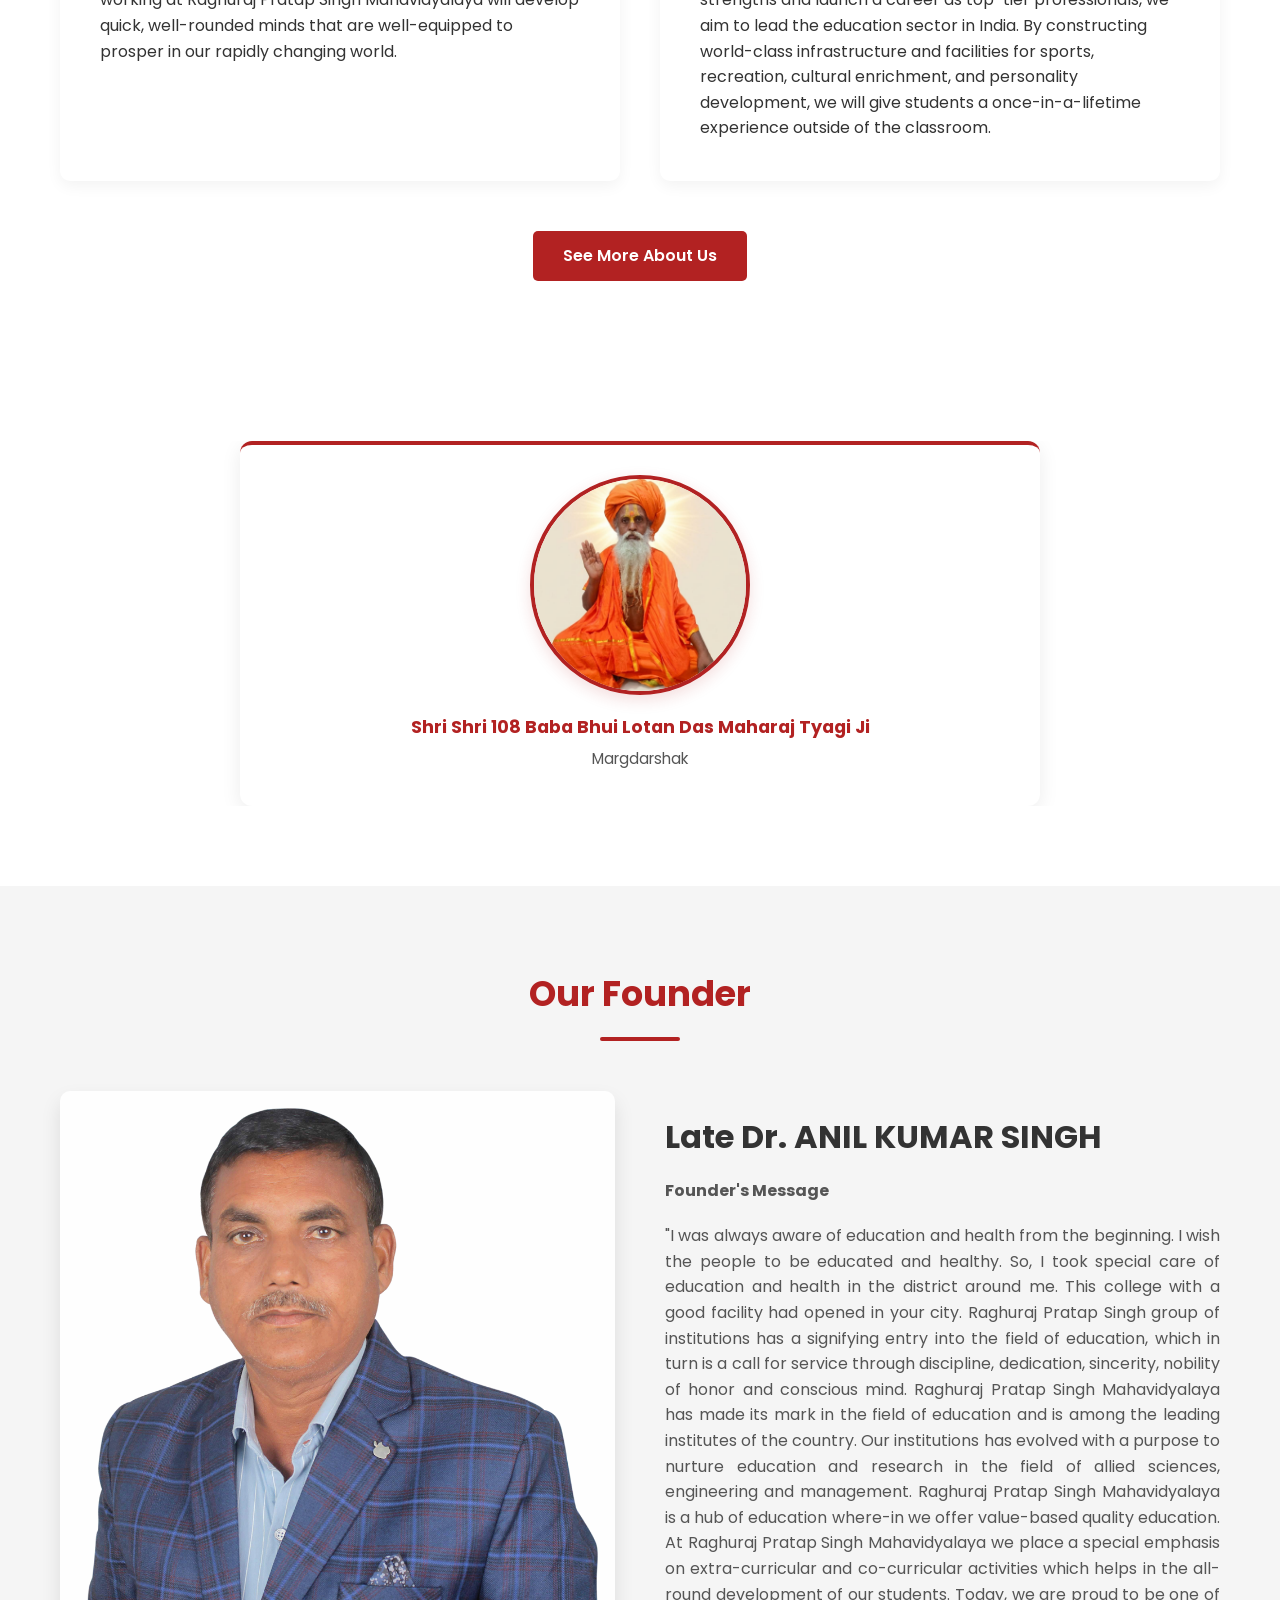
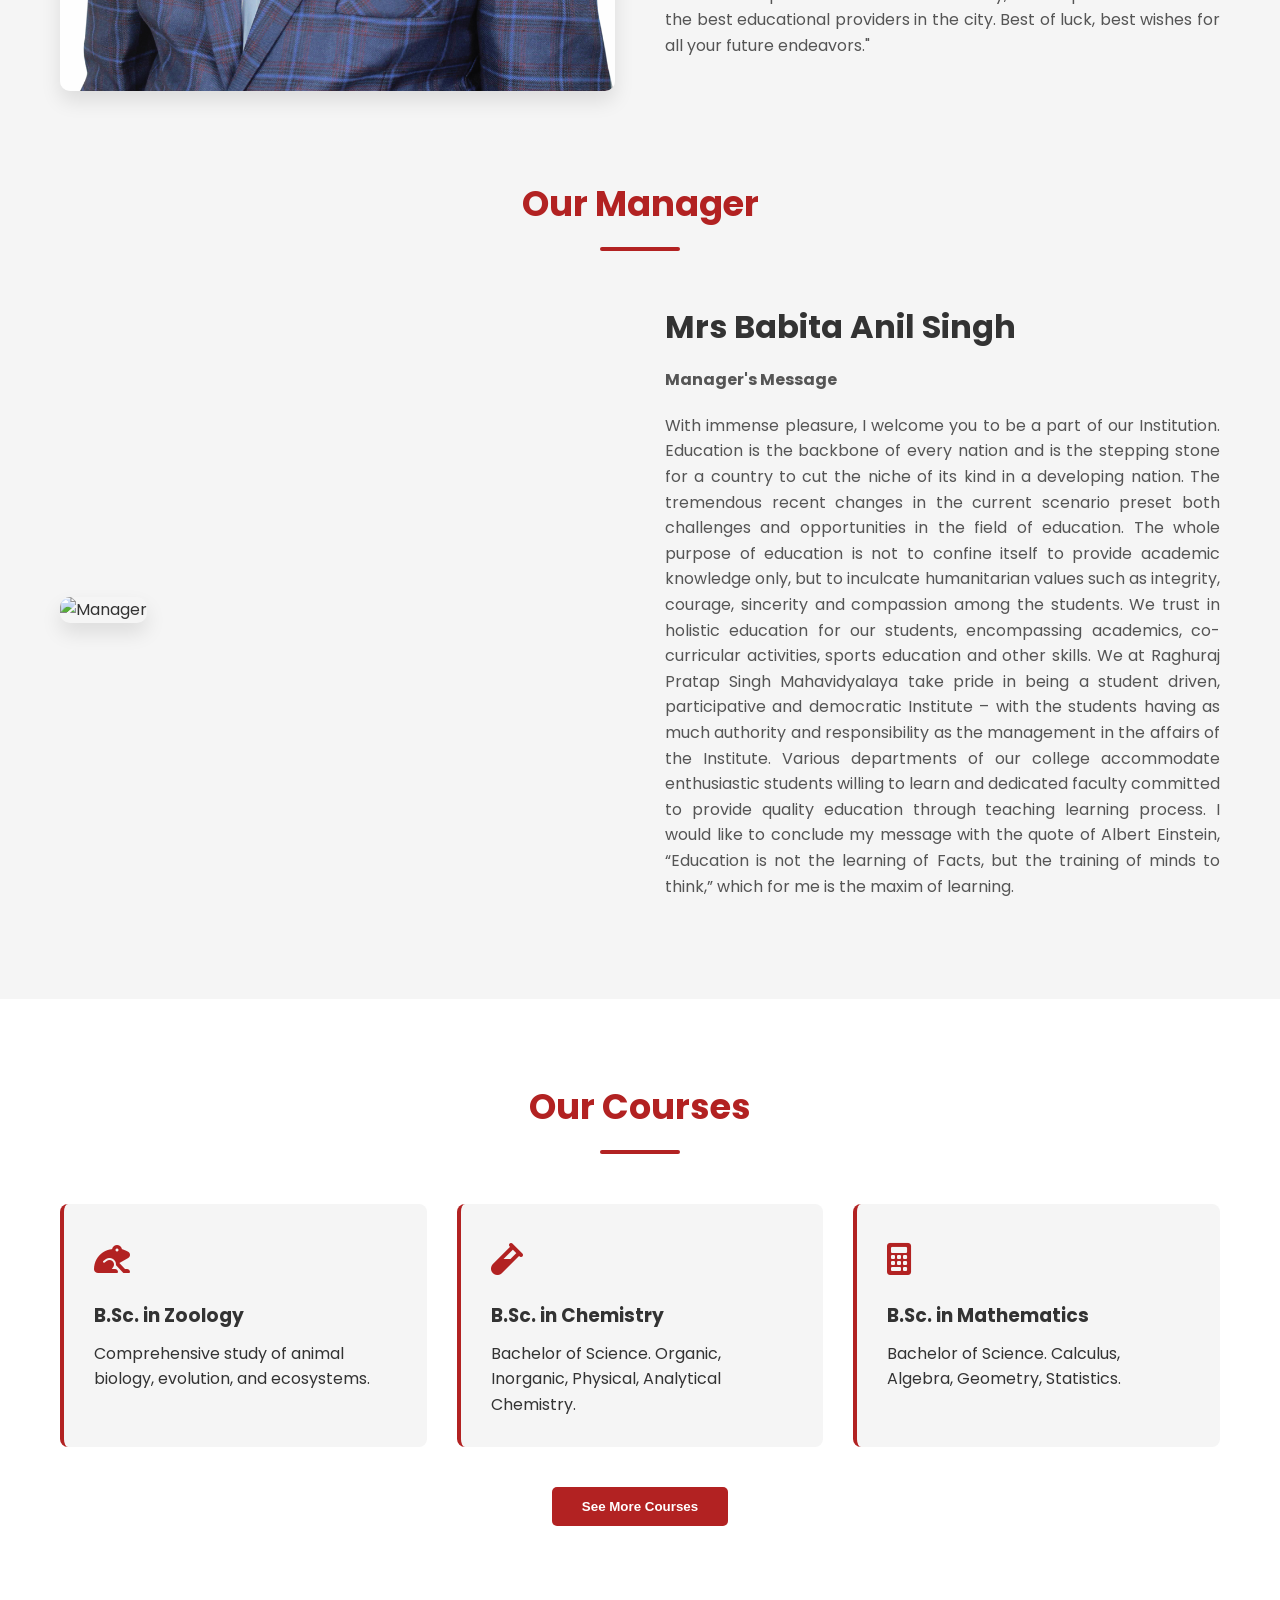
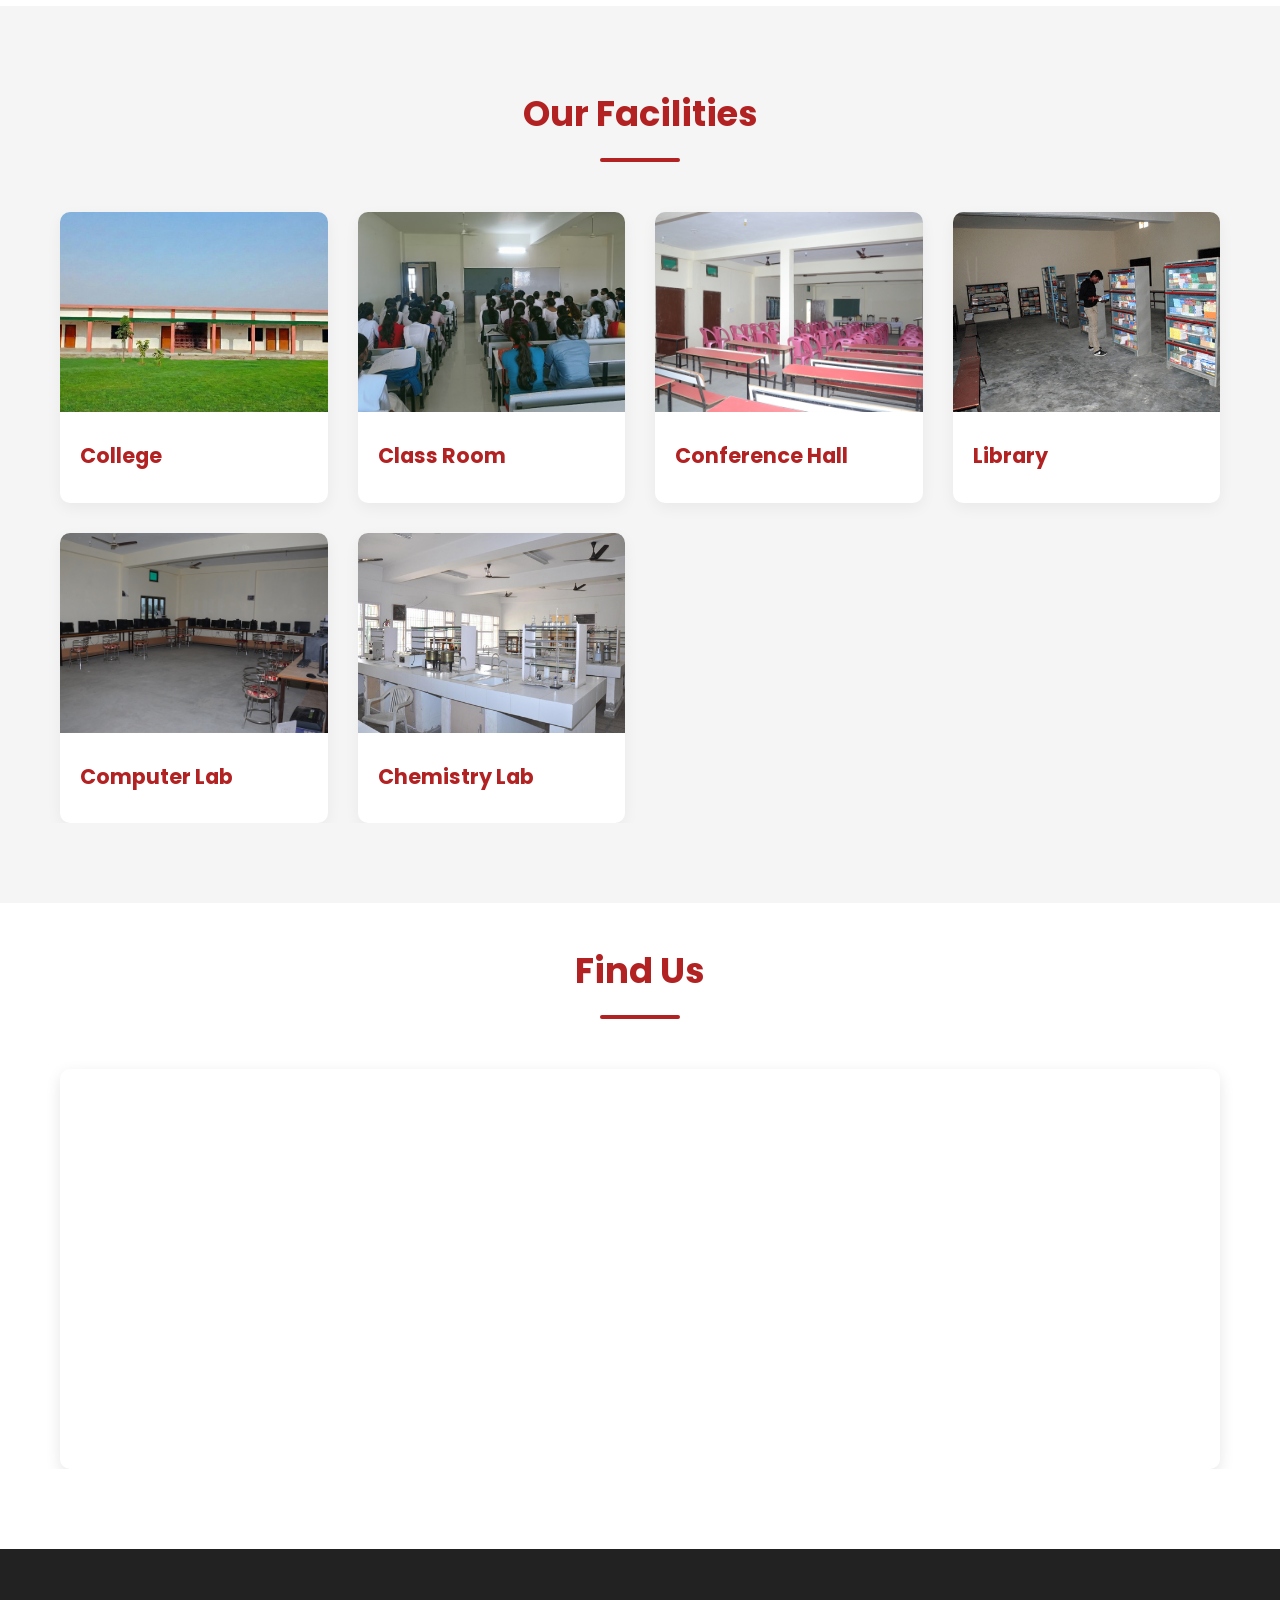
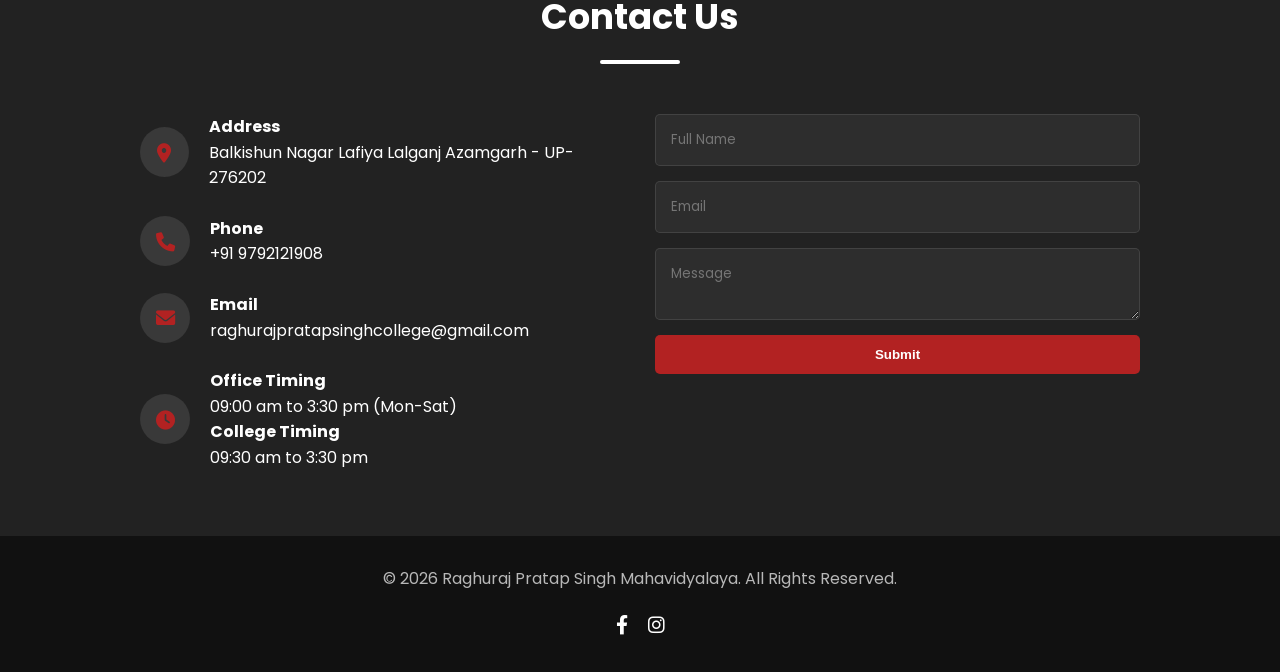
==== commit 7b274193: "removing raja bhaiya img" ====
--- a/index.html
+++ b/index.html
@@ -1,21 +1,68 @@
 <!doctype html>
 <html lang="en">
-  <head>
-    <meta charset="UTF-8" />
-    <meta name="viewport" content="width=device-width, initial-scale=1.0" />
-    <title>Raghuraj Pratap Singh Mahavidyalaya</title>
-    <link rel="icon" href="logo.png" type="image/x-icon" />
-    <link rel="stylesheet" href="style.css" />
-    <!-- Google Fonts -->
-    <link
-      href="https://fonts.googleapis.com/css2?family=Poppins:wght@300;400;500;600;700&display=swap"
-      rel="stylesheet"
-    />
-    <link
-      href="https://cdnjs.cloudflare.com/ajax/libs/font-awesome/6.0.0/css/all.min.css"
-      rel="stylesheet"
-    />
-  </head>
+ <head>
+  <meta charset="UTF-8" />
+  <meta name="viewport" content="width=device-width, initial-scale=1.0" />
+
+  <!-- Title (as you requested) -->
+  <title>Raghuraj Pratap Singh Mahavidyalaya</title>
+
+  <!-- SEO Meta Description -->
+  <meta name="description" content="Raghuraj Pratap Singh Mahavidyalaya is a leading degree, paramedical and group of colleges offering quality education. Apply now for admissions." />
+
+  <!-- Keywords -->
+  <meta name="keywords" content="
+    Raghuraj Pratap Singh Mahavidyalaya,
+    Raghuraj Pratap Singh degree college,
+    Raghuraj Pratap Singh paramedical college,
+    Raghuraj Pratap Singh group of college
+  " />
+
+  <!-- Author -->
+  <meta name="author" content="RPS Mahavidyalaya" />
+
+  <!-- Favicon (IMPORTANT for logo) -->
+  <link rel="icon" href="https://rpsmahavidyalaya.in/logo.png" type="image/png" />
+
+  <!-- Open Graph (for Google + social preview) -->
+  <meta property="og:title" content="Raghuraj Pratap Singh Mahavidyalaya" />
+  <meta property="og:description" content="Top degree and paramedical college. Admissions open." />
+  <meta property="og:image" content="https://rpsmahavidyalaya.in/logo.png" />
+  <meta property="og:url" content="https://rpsmahavidyalaya.in/" />
+  <meta property="og:type" content="website" />
+
+  <!-- Twitter -->
+  <meta name="twitter:card" content="summary_large_image" />
+
+  <!-- Fonts -->
+  <link href="https://fonts.googleapis.com/css2?family=Poppins:wght@300;400;500;600;700&display=swap" rel="stylesheet"/>
+
+  <!-- Icons -->
+  <link href="https://cdnjs.cloudflare.com/ajax/libs/font-awesome/6.0.0/css/all.min.css" rel="stylesheet"/>
+
+  <!-- CSS -->
+  <link rel="stylesheet" href="style.css" />
+
+  <!-- SCHEMA (VERY IMPORTANT FOR LOGO ON GOOGLE) -->
+  <script type="application/ld+json">
+  {
+    "@context": "https://schema.org",
+    "@type": "CollegeOrUniversity",
+    "name": "Raghuraj Pratap Singh Mahavidyalaya",
+    "alternateName": [
+      "Raghuraj Pratap Singh Degree College",
+      "Raghuraj Pratap Singh Paramedical College",
+      "Raghuraj Pratap Singh Group of College"
+    ],
+    "url": "https://rpsmahavidyalaya.in",
+    "logo": "https://rpsmahavidyalaya.in/logo.png",
+    "sameAs": [
+      "https://www.facebook.com/",
+      "https://www.instagram.com/"
+    ]
+  }
+  </script>
+</head>
   <body>
     <!-- Header Section -->
     <header>
@@ -154,7 +201,7 @@
             <h3>Shri Shri 108 Baba Bhui Lotan Das Maharaj Tyagi Ji</h3>
             <p>Margdarshak</p>
           </div>
-          <div class="patron-card">
+          <!-- <div class="patron-card">
             <div class="patron-img-wrapper">
               <img
               src="Raja bhaiya.jpeg"
@@ -163,10 +210,8 @@
               />
             </div>
             <h3>Shrimat Raghuraj Pratap Singh (Raja Bhaiya)</h3>
-            <!-- <p class="patron-alias"> alias Raja Bhaiya</p> -->
             <p>Prernashrot</p>
-            <!-- <p>Alias</p> -->
-          </div>
+          </div> -->
         </div>
       </div>
     </section>
--- a/style.css
+++ b/style.css
@@ -289,7 +289,7 @@
 /* Patron Section */
 .patron-grid {
   display: grid;
-  grid-template-columns: repeat(2, 1fr);
+  grid-template-columns: repeat(1, 1fr);
   gap: 100px;
   max-width: 800px;
   margin: 0 auto;
